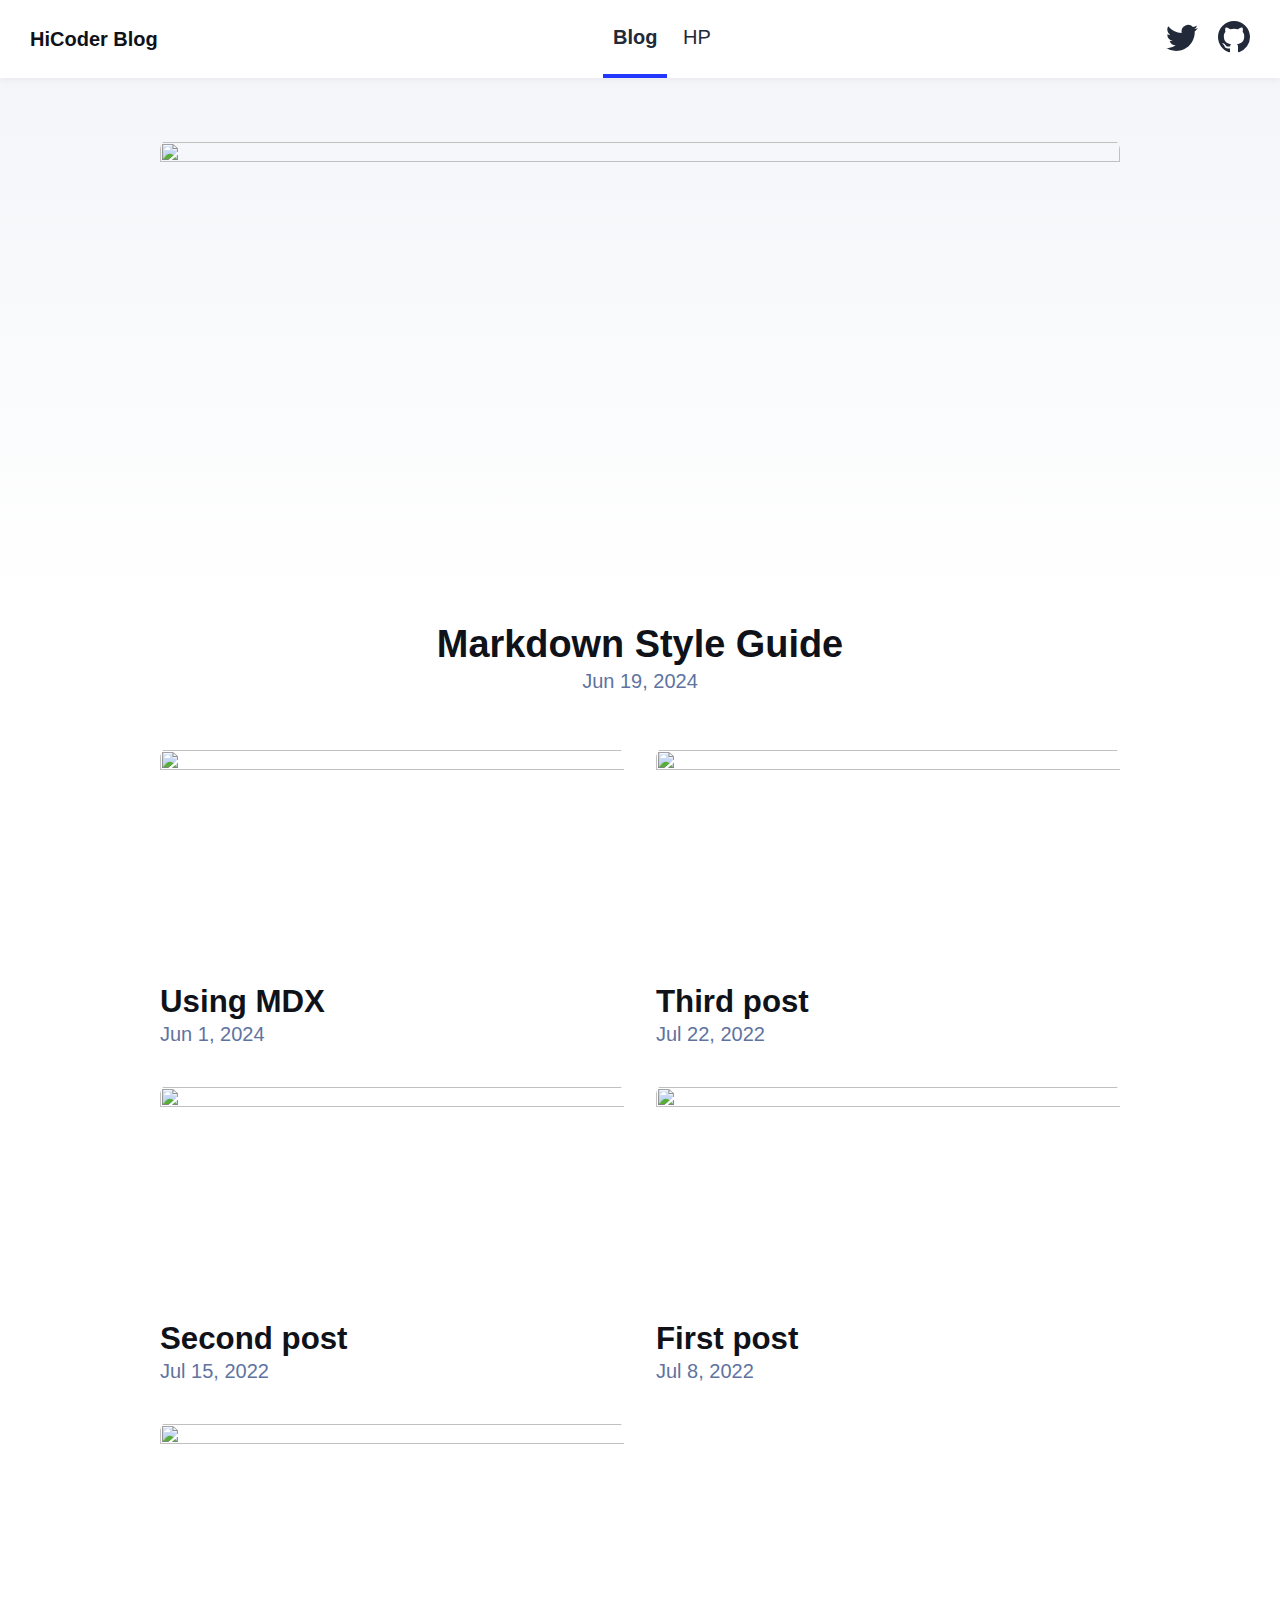
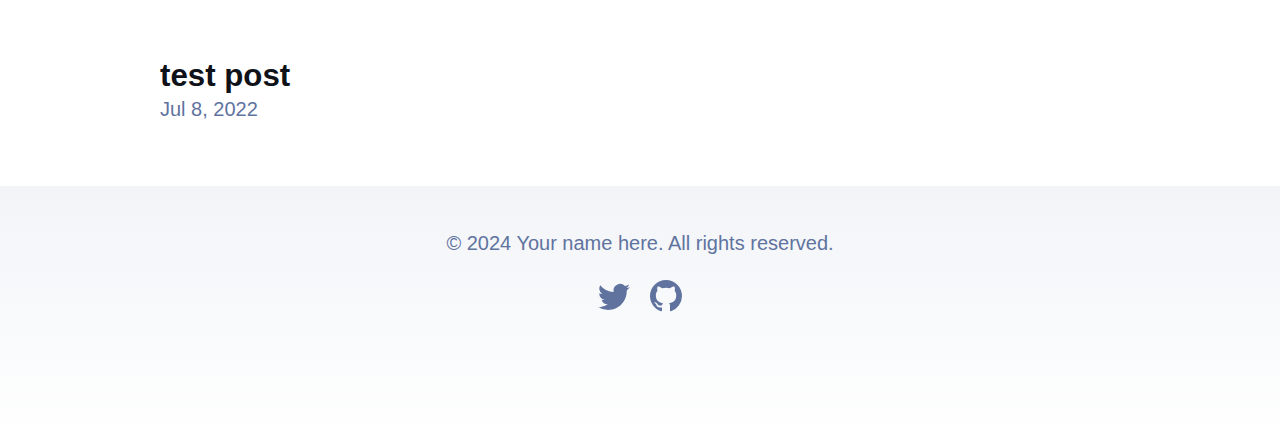
==== docs/index.html @ ce0aec0c "Deploy build" ====
<!DOCTYPE html><html lang="en" data-astro-cid-j7pv25f6> <head><!-- Global Metadata --><meta charset="utf-8"><meta name="viewport" content="width=device-width,initial-scale=1"><link rel="icon" type="image/svg+xml" href="/favicon.svg"><meta name="generator" content="Astro v4.15.8"><!-- Font preloads --><link rel="preload" href="/fonts/atkinson-regular.woff" as="font" type="font/woff" crossorigin><link rel="preload" href="/fonts/atkinson-bold.woff" as="font" type="font/woff" crossorigin><!-- Canonical URL --><link rel="canonical" href="https://blog.hicoder.one/"><!-- Primary Meta Tags --><title>HiCoder Blog</title><meta name="title" content="HiCoder Blog"><meta name="description" content="Welcome to my website!"><!-- Open Graph / Facebook --><meta property="og:type" content="website"><meta property="og:url" content="https://blog.hicoder.one/"><meta property="og:title" content="HiCoder Blog"><meta property="og:description" content="Welcome to my website!"><meta property="og:image" content="https://blog.hicoder.one/blog-placeholder-1.jpg"><!-- Twitter --><meta property="twitter:card" content="summary_large_image"><meta property="twitter:url" content="https://blog.hicoder.one/"><meta property="twitter:title" content="HiCoder Blog"><meta property="twitter:description" content="Welcome to my website!"><meta property="twitter:image" content="https://blog.hicoder.one/blog-placeholder-1.jpg"><style>:root{--accent: #2337ff;--accent-dark: #000d8a;--black: 15, 18, 25;--gray: 96, 115, 159;--gray-light: 229, 233, 240;--gray-dark: 34, 41, 57;--gray-gradient: rgba(var(--gray-light), 50%), #fff;--box-shadow: 0 2px 6px rgba(var(--gray), 25%), 0 8px 24px rgba(var(--gray), 33%), 0 16px 32px rgba(var(--gray), 33%)}@font-face{font-family:Atkinson;src:url(/fonts/atkinson-regular.woff) format("woff");font-weight:400;font-style:normal;font-display:swap}@font-face{font-family:Atkinson;src:url(/fonts/atkinson-bold.woff) format("woff");font-weight:700;font-style:normal;font-display:swap}body{font-family:Atkinson,sans-serif;margin:0;padding:0;text-align:left;background:linear-gradient(var(--gray-gradient)) no-repeat;background-size:100% 600px;word-wrap:break-word;overflow-wrap:break-word;color:rgb(var(--gray-dark));font-size:20px;line-height:1.7}main{width:720px;max-width:calc(100% - 2em);margin:auto;padding:3em 1em}h1,h2,h3,h4,h5,h6{margin:0 0 .5rem;color:rgb(var(--black));line-height:1.2}h1{font-size:3.052em}h2{font-size:2.441em}h3{font-size:1.953em}h4{font-size:1.563em}h5{font-size:1.25em}strong,b{font-weight:700}a,a:hover{color:var(--accent)}p{margin-bottom:1em}.prose p{margin-bottom:2em}textarea{width:100%;font-size:16px}input{font-size:16px}table{width:100%}img{max-width:100%;height:auto;border-radius:8px}code{padding:2px 5px;background-color:rgb(var(--gray-light));border-radius:2px}pre{padding:1.5em;border-radius:8px}pre>code{all:unset}blockquote{border-left:4px solid var(--accent);padding:0 0 0 20px;margin:0;font-size:1.333em}hr{border:none;border-top:1px solid rgb(var(--gray-light))}@media (max-width: 720px){body{font-size:18px}main{padding:1em}}.sr-only{border:0;padding:0;margin:0;position:absolute!important;height:1px;width:1px;overflow:hidden;clip:rect(1px 1px 1px 1px);clip:rect(1px,1px,1px,1px);clip-path:inset(50%);white-space:nowrap}header[data-astro-cid-3ef6ksr2]{margin:0;padding:0 1em;background:#fff;box-shadow:0 2px 8px rgba(var(--black),5%)}h2[data-astro-cid-3ef6ksr2]{margin:0;font-size:1em}h2[data-astro-cid-3ef6ksr2] a[data-astro-cid-3ef6ksr2],h2[data-astro-cid-3ef6ksr2] a[data-astro-cid-3ef6ksr2].active{text-decoration:none}nav[data-astro-cid-3ef6ksr2]{display:flex;align-items:center;justify-content:space-between}nav[data-astro-cid-3ef6ksr2] a[data-astro-cid-3ef6ksr2]{padding:1em .5em;color:var(--black);border-bottom:4px solid transparent;text-decoration:none}nav[data-astro-cid-3ef6ksr2] a[data-astro-cid-3ef6ksr2].active{text-decoration:none;border-bottom-color:var(--accent)}.social-links[data-astro-cid-3ef6ksr2],.social-links[data-astro-cid-3ef6ksr2] a[data-astro-cid-3ef6ksr2]{display:flex}@media (max-width: 720px){.social-links[data-astro-cid-3ef6ksr2]{display:none}}footer[data-astro-cid-sz7xmlte]{padding:2em 1em 6em;background:linear-gradient(var(--gray-gradient)) no-repeat;color:rgb(var(--gray));text-align:center}.social-links[data-astro-cid-sz7xmlte]{display:flex;justify-content:center;gap:1em;margin-top:1em}.social-links[data-astro-cid-sz7xmlte] a[data-astro-cid-sz7xmlte]{text-decoration:none;color:rgb(var(--gray))}.social-links[data-astro-cid-sz7xmlte] a[data-astro-cid-sz7xmlte]:hover{color:rgb(var(--gray-dark))}
a[data-astro-cid-eimmu3lg]{display:inline-block;text-decoration:none}a[data-astro-cid-eimmu3lg].active{font-weight:bolder;text-decoration:underline}
main[data-astro-cid-j7pv25f6]{width:960px}ul[data-astro-cid-j7pv25f6]{display:flex;flex-wrap:wrap;gap:2rem;list-style-type:none;margin:0;padding:0}ul[data-astro-cid-j7pv25f6] li[data-astro-cid-j7pv25f6]{width:calc(50% - 1rem)}ul[data-astro-cid-j7pv25f6] li[data-astro-cid-j7pv25f6] [data-astro-cid-j7pv25f6]{text-decoration:none;transition:.2s ease}ul[data-astro-cid-j7pv25f6] li[data-astro-cid-j7pv25f6]:first-child{width:100%;margin-bottom:1rem;text-align:center}ul[data-astro-cid-j7pv25f6] li[data-astro-cid-j7pv25f6]:first-child img[data-astro-cid-j7pv25f6]{width:100%}ul[data-astro-cid-j7pv25f6] li[data-astro-cid-j7pv25f6]:first-child .title[data-astro-cid-j7pv25f6]{font-size:2.369rem}ul[data-astro-cid-j7pv25f6] li[data-astro-cid-j7pv25f6] img[data-astro-cid-j7pv25f6]{margin-bottom:.5rem;border-radius:12px}ul[data-astro-cid-j7pv25f6] li[data-astro-cid-j7pv25f6] a[data-astro-cid-j7pv25f6]{display:block}.title[data-astro-cid-j7pv25f6]{margin:0;color:rgb(var(--black));line-height:1}.date[data-astro-cid-j7pv25f6]{margin:0;color:rgb(var(--gray))}ul[data-astro-cid-j7pv25f6] li[data-astro-cid-j7pv25f6] a[data-astro-cid-j7pv25f6]:hover h4[data-astro-cid-j7pv25f6],ul[data-astro-cid-j7pv25f6] li[data-astro-cid-j7pv25f6] a[data-astro-cid-j7pv25f6]:hover .date[data-astro-cid-j7pv25f6]{color:rgb(var(--accent))}ul[data-astro-cid-j7pv25f6] a[data-astro-cid-j7pv25f6]:hover img[data-astro-cid-j7pv25f6]{box-shadow:var(--box-shadow)}@media (max-width: 720px){ul[data-astro-cid-j7pv25f6]{gap:.5em}ul[data-astro-cid-j7pv25f6] li[data-astro-cid-j7pv25f6]{width:100%;text-align:center}ul[data-astro-cid-j7pv25f6] li[data-astro-cid-j7pv25f6]:first-child{margin-bottom:0}ul[data-astro-cid-j7pv25f6] li[data-astro-cid-j7pv25f6]:first-child .title[data-astro-cid-j7pv25f6]{font-size:1.563em}}
</style></head> <body data-astro-cid-j7pv25f6> <header data-astro-cid-3ef6ksr2> <nav data-astro-cid-3ef6ksr2> <h2 data-astro-cid-3ef6ksr2><a href="/" data-astro-cid-3ef6ksr2>HiCoder Blog</a></h2> <div class="internal-links" data-astro-cid-3ef6ksr2> <a href="/" class="active" data-astro-cid-3ef6ksr2 data-astro-cid-eimmu3lg> Blog </a>  <a href="https://hicoder.one" data-astro-cid-3ef6ksr2 data-astro-cid-eimmu3lg> HP </a>  </div> <div class="social-links" data-astro-cid-3ef6ksr2> <a href="https://twitter.com/huhicoder" target="_blank" data-astro-cid-3ef6ksr2> <span class="sr-only" data-astro-cid-3ef6ksr2>Follow Astro on Twitter</span> <svg viewBox="0 0 16 16" aria-hidden="true" width="32" height="32" data-astro-cid-3ef6ksr2><path fill="currentColor" d="M5.026 15c6.038 0 9.341-5.003 9.341-9.334 0-.14 0-.282-.006-.422A6.685 6.685 0 0 0 16 3.542a6.658 6.658 0 0 1-1.889.518 3.301 3.301 0 0 0 1.447-1.817 6.533 6.533 0 0 1-2.087.793A3.286 3.286 0 0 0 7.875 6.03a9.325 9.325 0 0 1-6.767-3.429 3.289 3.289 0 0 0 1.018 4.382A3.323 3.323 0 0 1 .64 6.575v.045a3.288 3.288 0 0 0 2.632 3.218 3.203 3.203 0 0 1-.865.115 3.23 3.23 0 0 1-.614-.057 3.283 3.283 0 0 0 3.067 2.277A6.588 6.588 0 0 1 .78 13.58a6.32 6.32 0 0 1-.78-.045A9.344 9.344 0 0 0 5.026 15z" data-astro-cid-3ef6ksr2></path></svg> </a> <a href="https://github.com/hu-hicoder" target="_blank" data-astro-cid-3ef6ksr2> <span class="sr-only" data-astro-cid-3ef6ksr2>Go to Astro's GitHub repo</span> <svg viewBox="0 0 16 16" aria-hidden="true" width="32" height="32" data-astro-cid-3ef6ksr2><path fill="currentColor" d="M8 0C3.58 0 0 3.58 0 8c0 3.54 2.29 6.53 5.47 7.59.4.07.55-.17.55-.38 0-.19-.01-.82-.01-1.49-2.01.37-2.53-.49-2.69-.94-.09-.23-.48-.94-.82-1.13-.28-.15-.68-.52-.01-.53.63-.01 1.08.58 1.23.82.72 1.21 1.87.87 2.33.66.07-.52.28-.87.51-1.07-1.78-.2-3.64-.89-3.64-3.95 0-.87.31-1.59.82-2.15-.08-.2-.36-1.02.08-2.12 0 0 .67-.21 2.2.82.64-.18 1.32-.27 2-.27.68 0 1.36.09 2 .27 1.53-1.04 2.2-.82 2.2-.82.44 1.1.16 1.92.08 2.12.51.56.82 1.27.82 2.15 0 3.07-1.87 3.75-3.65 3.95.29.25.54.73.54 1.48 0 1.07-.01 1.93-.01 2.2 0 .21.15.46.55.38A8.012 8.012 0 0 0 16 8c0-4.42-3.58-8-8-8z" data-astro-cid-3ef6ksr2></path></svg> </a> </div> </nav> </header>  <main data-astro-cid-j7pv25f6> <section data-astro-cid-j7pv25f6> <ul data-astro-cid-j7pv25f6> <li data-astro-cid-j7pv25f6> <a href="/markdown-style-guide/" data-astro-cid-j7pv25f6> <img width="720" height="360" src="/blog-placeholder-1.jpg" alt="" data-astro-cid-j7pv25f6> <h4 class="title" data-astro-cid-j7pv25f6>Markdown Style Guide</h4> <p class="date" data-astro-cid-j7pv25f6> <time datetime="2024-06-19T00:00:00.000Z"> Jun 19, 2024 </time> </p> </a> </li><li data-astro-cid-j7pv25f6> <a href="/using-mdx/" data-astro-cid-j7pv25f6> <img width="720" height="360" src="/blog-placeholder-5.jpg" alt="" data-astro-cid-j7pv25f6> <h4 class="title" data-astro-cid-j7pv25f6>Using MDX</h4> <p class="date" data-astro-cid-j7pv25f6> <time datetime="2024-06-01T00:00:00.000Z"> Jun 1, 2024 </time> </p> </a> </li><li data-astro-cid-j7pv25f6> <a href="/third-post/" data-astro-cid-j7pv25f6> <img width="720" height="360" src="/blog-placeholder-2.jpg" alt="" data-astro-cid-j7pv25f6> <h4 class="title" data-astro-cid-j7pv25f6>Third post</h4> <p class="date" data-astro-cid-j7pv25f6> <time datetime="2022-07-22T00:00:00.000Z"> Jul 22, 2022 </time> </p> </a> </li><li data-astro-cid-j7pv25f6> <a href="/second-post/" data-astro-cid-j7pv25f6> <img width="720" height="360" src="/blog-placeholder-4.jpg" alt="" data-astro-cid-j7pv25f6> <h4 class="title" data-astro-cid-j7pv25f6>Second post</h4> <p class="date" data-astro-cid-j7pv25f6> <time datetime="2022-07-15T00:00:00.000Z"> Jul 15, 2022 </time> </p> </a> </li><li data-astro-cid-j7pv25f6> <a href="/first-post/" data-astro-cid-j7pv25f6> <img width="720" height="360" src="/blog-placeholder-3.jpg" alt="" data-astro-cid-j7pv25f6> <h4 class="title" data-astro-cid-j7pv25f6>First post</h4> <p class="date" data-astro-cid-j7pv25f6> <time datetime="2022-07-08T00:00:00.000Z"> Jul 8, 2022 </time> </p> </a> </li><li data-astro-cid-j7pv25f6> <a href="/test/" data-astro-cid-j7pv25f6> <img width="720" height="360" src="/blog-placeholder-3.jpg" alt="" data-astro-cid-j7pv25f6> <h4 class="title" data-astro-cid-j7pv25f6>test post</h4> <p class="date" data-astro-cid-j7pv25f6> <time datetime="2022-07-08T00:00:00.000Z"> Jul 8, 2022 </time> </p> </a> </li> </ul> </section> </main> <footer data-astro-cid-sz7xmlte>
&copy; 2024 Your name here. All rights reserved.
<div class="social-links" data-astro-cid-sz7xmlte> <a href="https://twitter.com/huhicoder" target="_blank" data-astro-cid-sz7xmlte> <span class="sr-only" data-astro-cid-sz7xmlte>Follow Astro on Twitter</span> <svg viewBox="0 0 16 16" aria-hidden="true" width="32" height="32" astro-icon="social/twitter" data-astro-cid-sz7xmlte><path fill="currentColor" d="M5.026 15c6.038 0 9.341-5.003 9.341-9.334 0-.14 0-.282-.006-.422A6.685 6.685 0 0 0 16 3.542a6.658 6.658 0 0 1-1.889.518 3.301 3.301 0 0 0 1.447-1.817 6.533 6.533 0 0 1-2.087.793A3.286 3.286 0 0 0 7.875 6.03a9.325 9.325 0 0 1-6.767-3.429 3.289 3.289 0 0 0 1.018 4.382A3.323 3.323 0 0 1 .64 6.575v.045a3.288 3.288 0 0 0 2.632 3.218 3.203 3.203 0 0 1-.865.115 3.23 3.23 0 0 1-.614-.057 3.283 3.283 0 0 0 3.067 2.277A6.588 6.588 0 0 1 .78 13.58a6.32 6.32 0 0 1-.78-.045A9.344 9.344 0 0 0 5.026 15z" data-astro-cid-sz7xmlte></path></svg> </a> <a href="https://github.com/hu-hicoder" target="_blank" data-astro-cid-sz7xmlte> <span class="sr-only" data-astro-cid-sz7xmlte>Go to Astro's GitHub repo</span> <svg viewBox="0 0 16 16" aria-hidden="true" width="32" height="32" astro-icon="social/github" data-astro-cid-sz7xmlte><path fill="currentColor" d="M8 0C3.58 0 0 3.58 0 8c0 3.54 2.29 6.53 5.47 7.59.4.07.55-.17.55-.38 0-.19-.01-.82-.01-1.49-2.01.37-2.53-.49-2.69-.94-.09-.23-.48-.94-.82-1.13-.28-.15-.68-.52-.01-.53.63-.01 1.08.58 1.23.82.72 1.21 1.87.87 2.33.66.07-.52.28-.87.51-1.07-1.78-.2-3.64-.89-3.64-3.95 0-.87.31-1.59.82-2.15-.08-.2-.36-1.02.08-2.12 0 0 .67-.21 2.2.82.64-.18 1.32-.27 2-.27.68 0 1.36.09 2 .27 1.53-1.04 2.2-.82 2.2-.82.44 1.1.16 1.92.08 2.12.51.56.82 1.27.82 2.15 0 3.07-1.87 3.75-3.65 3.95.29.25.54.73.54 1.48 0 1.07-.01 1.93-.01 2.2 0 .21.15.46.55.38A8.012 8.012 0 0 0 16 8c0-4.42-3.58-8-8-8z" data-astro-cid-sz7xmlte></path></svg> </a> </div> </footer>  </body></html>
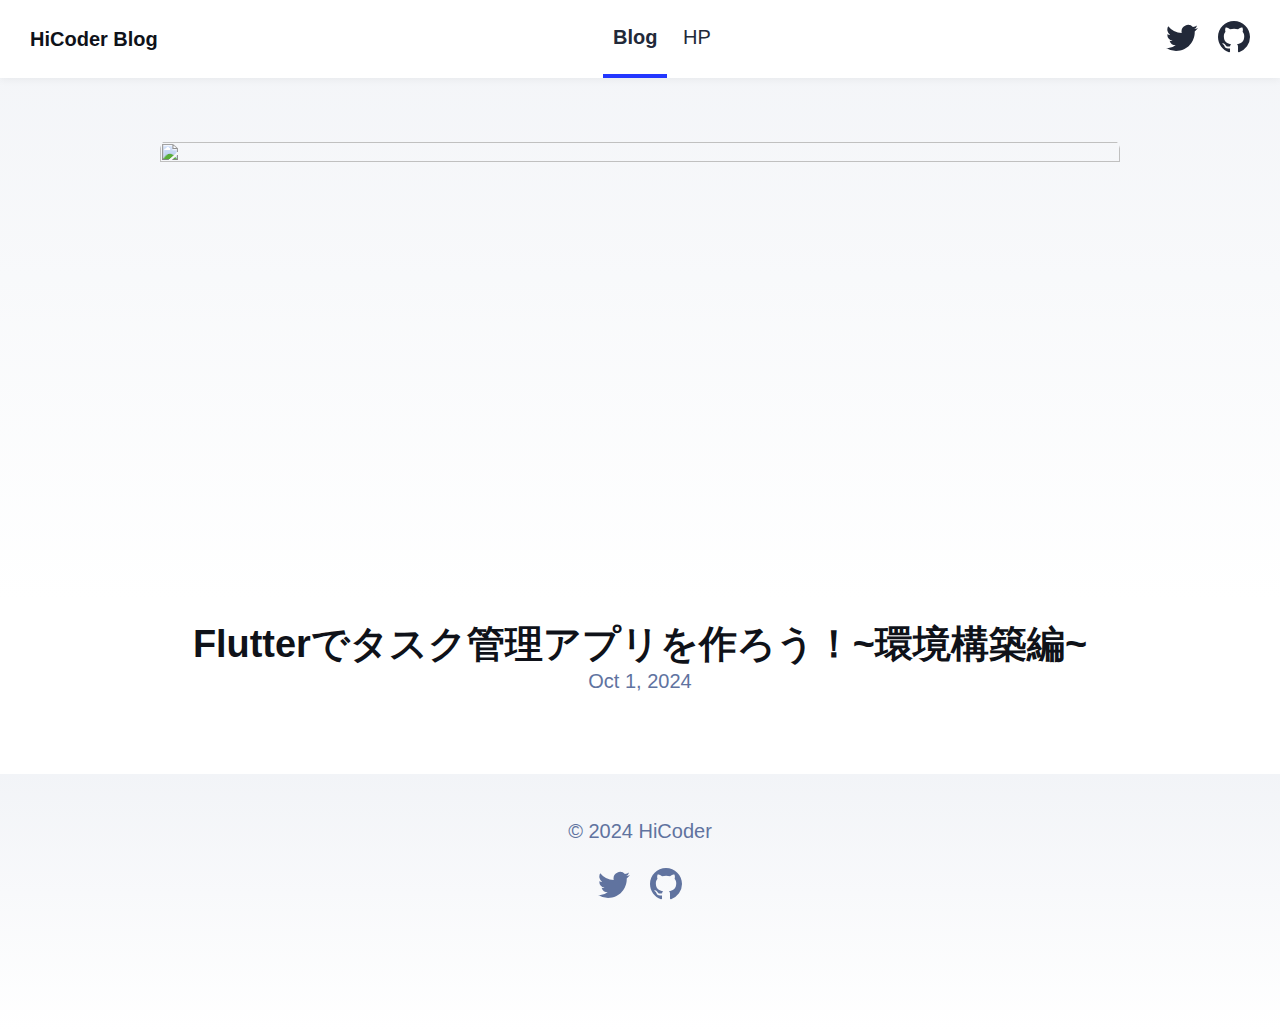
==== commit 4403ff19: "Deploy build" ====
--- a/docs/index.html
+++ b/docs/index.html
@@ -1,6 +1,5 @@
-<!DOCTYPE html><html lang="en" data-astro-cid-j7pv25f6> <head><!-- Global Metadata --><meta charset="utf-8"><meta name="viewport" content="width=device-width,initial-scale=1"><link rel="icon" type="image/svg+xml" href="/favicon.svg"><meta name="generator" content="Astro v4.15.8"><!-- Font preloads --><link rel="preload" href="/fonts/atkinson-regular.woff" as="font" type="font/woff" crossorigin><link rel="preload" href="/fonts/atkinson-bold.woff" as="font" type="font/woff" crossorigin><!-- Canonical URL --><link rel="canonical" href="https://blog.hicoder.one/"><!-- Primary Meta Tags --><title>HiCoder Blog</title><meta name="title" content="HiCoder Blog"><meta name="description" content="Welcome to my website!"><!-- Open Graph / Facebook --><meta property="og:type" content="website"><meta property="og:url" content="https://blog.hicoder.one/"><meta property="og:title" content="HiCoder Blog"><meta property="og:description" content="Welcome to my website!"><meta property="og:image" content="https://blog.hicoder.one/blog-placeholder-1.jpg"><!-- Twitter --><meta property="twitter:card" content="summary_large_image"><meta property="twitter:url" content="https://blog.hicoder.one/"><meta property="twitter:title" content="HiCoder Blog"><meta property="twitter:description" content="Welcome to my website!"><meta property="twitter:image" content="https://blog.hicoder.one/blog-placeholder-1.jpg"><style>:root{--accent: #2337ff;--accent-dark: #000d8a;--black: 15, 18, 25;--gray: 96, 115, 159;--gray-light: 229, 233, 240;--gray-dark: 34, 41, 57;--gray-gradient: rgba(var(--gray-light), 50%), #fff;--box-shadow: 0 2px 6px rgba(var(--gray), 25%), 0 8px 24px rgba(var(--gray), 33%), 0 16px 32px rgba(var(--gray), 33%)}@font-face{font-family:Atkinson;src:url(/fonts/atkinson-regular.woff) format("woff");font-weight:400;font-style:normal;font-display:swap}@font-face{font-family:Atkinson;src:url(/fonts/atkinson-bold.woff) format("woff");font-weight:700;font-style:normal;font-display:swap}body{font-family:Atkinson,sans-serif;margin:0;padding:0;text-align:left;background:linear-gradient(var(--gray-gradient)) no-repeat;background-size:100% 600px;word-wrap:break-word;overflow-wrap:break-word;color:rgb(var(--gray-dark));font-size:20px;line-height:1.7}main{width:720px;max-width:calc(100% - 2em);margin:auto;padding:3em 1em}h1,h2,h3,h4,h5,h6{margin:0 0 .5rem;color:rgb(var(--black));line-height:1.2}h1{font-size:3.052em}h2{font-size:2.441em}h3{font-size:1.953em}h4{font-size:1.563em}h5{font-size:1.25em}strong,b{font-weight:700}a,a:hover{color:var(--accent)}p{margin-bottom:1em}.prose p{margin-bottom:2em}textarea{width:100%;font-size:16px}input{font-size:16px}table{width:100%}img{max-width:100%;height:auto;border-radius:8px}code{padding:2px 5px;background-color:rgb(var(--gray-light));border-radius:2px}pre{padding:1.5em;border-radius:8px}pre>code{all:unset}blockquote{border-left:4px solid var(--accent);padding:0 0 0 20px;margin:0;font-size:1.333em}hr{border:none;border-top:1px solid rgb(var(--gray-light))}@media (max-width: 720px){body{font-size:18px}main{padding:1em}}.sr-only{border:0;padding:0;margin:0;position:absolute!important;height:1px;width:1px;overflow:hidden;clip:rect(1px 1px 1px 1px);clip:rect(1px,1px,1px,1px);clip-path:inset(50%);white-space:nowrap}header[data-astro-cid-3ef6ksr2]{margin:0;padding:0 1em;background:#fff;box-shadow:0 2px 8px rgba(var(--black),5%)}h2[data-astro-cid-3ef6ksr2]{margin:0;font-size:1em}h2[data-astro-cid-3ef6ksr2] a[data-astro-cid-3ef6ksr2],h2[data-astro-cid-3ef6ksr2] a[data-astro-cid-3ef6ksr2].active{text-decoration:none}nav[data-astro-cid-3ef6ksr2]{display:flex;align-items:center;justify-content:space-between}nav[data-astro-cid-3ef6ksr2] a[data-astro-cid-3ef6ksr2]{padding:1em .5em;color:var(--black);border-bottom:4px solid transparent;text-decoration:none}nav[data-astro-cid-3ef6ksr2] a[data-astro-cid-3ef6ksr2].active{text-decoration:none;border-bottom-color:var(--accent)}.social-links[data-astro-cid-3ef6ksr2],.social-links[data-astro-cid-3ef6ksr2] a[data-astro-cid-3ef6ksr2]{display:flex}@media (max-width: 720px){.social-links[data-astro-cid-3ef6ksr2]{display:none}}footer[data-astro-cid-sz7xmlte]{padding:2em 1em 6em;background:linear-gradient(var(--gray-gradient)) no-repeat;color:rgb(var(--gray));text-align:center}.social-links[data-astro-cid-sz7xmlte]{display:flex;justify-content:center;gap:1em;margin-top:1em}.social-links[data-astro-cid-sz7xmlte] a[data-astro-cid-sz7xmlte]{text-decoration:none;color:rgb(var(--gray))}.social-links[data-astro-cid-sz7xmlte] a[data-astro-cid-sz7xmlte]:hover{color:rgb(var(--gray-dark))}
-a[data-astro-cid-eimmu3lg]{display:inline-block;text-decoration:none}a[data-astro-cid-eimmu3lg].active{font-weight:bolder;text-decoration:underline}
+<!DOCTYPE html><html lang="en" data-astro-cid-j7pv25f6> <head><!-- Global Metadata --><meta charset="utf-8"><meta name="viewport" content="width=device-width,initial-scale=1"><link rel="icon" type="image/svg+xml" href="/favicon.svg"><meta name="generator" content="Astro v4.15.8"><!-- Font preloads --><link rel="preload" href="/fonts/atkinson-regular.woff" as="font" type="font/woff" crossorigin><link rel="preload" href="/fonts/atkinson-bold.woff" as="font" type="font/woff" crossorigin><!-- Canonical URL --><link rel="canonical" href="https://blog.hicoder.one/"><!-- Primary Meta Tags --><title>HiCoder Blog</title><meta name="title" content="HiCoder Blog"><meta name="description" content="Welcome to my website!"><!-- Open Graph / Facebook --><meta property="og:type" content="website"><meta property="og:url" content="https://blog.hicoder.one/"><meta property="og:title" content="HiCoder Blog"><meta property="og:description" content="Welcome to my website!"><meta property="og:image" content="https://blog.hicoder.one/blog-placeholder-1.jpg"><!-- Twitter --><meta property="twitter:card" content="summary_large_image"><meta property="twitter:url" content="https://blog.hicoder.one/"><meta property="twitter:title" content="HiCoder Blog"><meta property="twitter:description" content="Welcome to my website!"><meta property="twitter:image" content="https://blog.hicoder.one/blog-placeholder-1.jpg"><style>:root{--accent: #2337ff;--accent-dark: #000d8a;--black: 15, 18, 25;--gray: 96, 115, 159;--gray-light: 229, 233, 240;--gray-dark: 34, 41, 57;--gray-gradient: rgba(var(--gray-light), 50%), #fff;--box-shadow: 0 2px 6px rgba(var(--gray), 25%), 0 8px 24px rgba(var(--gray), 33%), 0 16px 32px rgba(var(--gray), 33%)}@font-face{font-family:Atkinson;src:url(/fonts/atkinson-regular.woff) format("woff");font-weight:400;font-style:normal;font-display:swap}@font-face{font-family:Atkinson;src:url(/fonts/atkinson-bold.woff) format("woff");font-weight:700;font-style:normal;font-display:swap}body{font-family:Atkinson,sans-serif;margin:0;padding:0;text-align:left;background:linear-gradient(var(--gray-gradient)) no-repeat;background-size:100% 600px;word-wrap:break-word;overflow-wrap:break-word;color:rgb(var(--gray-dark));font-size:20px;line-height:1.7}main{width:720px;max-width:calc(100% - 2em);margin:auto;padding:3em 1em}h1,h2,h3,h4,h5,h6{margin:0 0 .5rem;color:rgb(var(--black));line-height:1.2}h1{font-size:3.052em}h2{font-size:2.441em}h3{font-size:1.953em}h4{font-size:1.563em}h5{font-size:1.25em}strong,b{font-weight:700}a,a:hover{color:var(--accent)}p{margin-bottom:1em}.prose p{margin-bottom:2em}textarea{width:100%;font-size:16px}input{font-size:16px}table{width:100%}img{max-width:100%;height:auto;border-radius:8px}code{padding:2px 5px;background-color:rgb(var(--gray-light));border-radius:2px}pre{padding:1.5em;border-radius:8px}pre>code{all:unset}blockquote{border-left:4px solid var(--accent);padding:0 0 0 20px;margin:0;font-size:1.333em}hr{border:none;border-top:1px solid rgb(var(--gray-light))}@media (max-width: 720px){body{font-size:18px}main{padding:1em}}.sr-only{border:0;padding:0;margin:0;position:absolute!important;height:1px;width:1px;overflow:hidden;clip:rect(1px 1px 1px 1px);clip:rect(1px,1px,1px,1px);clip-path:inset(50%);white-space:nowrap}a[data-astro-cid-eimmu3lg]{display:inline-block;text-decoration:none}a[data-astro-cid-eimmu3lg].active{font-weight:bolder;text-decoration:underline}header[data-astro-cid-3ef6ksr2]{margin:0;padding:0 1em;background:#fff;box-shadow:0 2px 8px rgba(var(--black),5%)}h2[data-astro-cid-3ef6ksr2]{margin:0;font-size:1em}h2[data-astro-cid-3ef6ksr2] a[data-astro-cid-3ef6ksr2],h2[data-astro-cid-3ef6ksr2] a[data-astro-cid-3ef6ksr2].active{text-decoration:none}nav[data-astro-cid-3ef6ksr2]{display:flex;align-items:center;justify-content:space-between}nav[data-astro-cid-3ef6ksr2] a[data-astro-cid-3ef6ksr2]{padding:1em .5em;color:var(--black);border-bottom:4px solid transparent;text-decoration:none}nav[data-astro-cid-3ef6ksr2] a[data-astro-cid-3ef6ksr2].active{text-decoration:none;border-bottom-color:var(--accent)}.social-links[data-astro-cid-3ef6ksr2],.social-links[data-astro-cid-3ef6ksr2] a[data-astro-cid-3ef6ksr2]{display:flex}@media (max-width: 720px){.social-links[data-astro-cid-3ef6ksr2]{display:none}}footer[data-astro-cid-sz7xmlte]{padding:2em 1em 6em;background:linear-gradient(var(--gray-gradient)) no-repeat;color:rgb(var(--gray));text-align:center}.social-links[data-astro-cid-sz7xmlte]{display:flex;justify-content:center;gap:1em;margin-top:1em}.social-links[data-astro-cid-sz7xmlte] a[data-astro-cid-sz7xmlte]{text-decoration:none;color:rgb(var(--gray))}.social-links[data-astro-cid-sz7xmlte] a[data-astro-cid-sz7xmlte]:hover{color:rgb(var(--gray-dark))}
 main[data-astro-cid-j7pv25f6]{width:960px}ul[data-astro-cid-j7pv25f6]{display:flex;flex-wrap:wrap;gap:2rem;list-style-type:none;margin:0;padding:0}ul[data-astro-cid-j7pv25f6] li[data-astro-cid-j7pv25f6]{width:calc(50% - 1rem)}ul[data-astro-cid-j7pv25f6] li[data-astro-cid-j7pv25f6] [data-astro-cid-j7pv25f6]{text-decoration:none;transition:.2s ease}ul[data-astro-cid-j7pv25f6] li[data-astro-cid-j7pv25f6]:first-child{width:100%;margin-bottom:1rem;text-align:center}ul[data-astro-cid-j7pv25f6] li[data-astro-cid-j7pv25f6]:first-child img[data-astro-cid-j7pv25f6]{width:100%}ul[data-astro-cid-j7pv25f6] li[data-astro-cid-j7pv25f6]:first-child .title[data-astro-cid-j7pv25f6]{font-size:2.369rem}ul[data-astro-cid-j7pv25f6] li[data-astro-cid-j7pv25f6] img[data-astro-cid-j7pv25f6]{margin-bottom:.5rem;border-radius:12px}ul[data-astro-cid-j7pv25f6] li[data-astro-cid-j7pv25f6] a[data-astro-cid-j7pv25f6]{display:block}.title[data-astro-cid-j7pv25f6]{margin:0;color:rgb(var(--black));line-height:1}.date[data-astro-cid-j7pv25f6]{margin:0;color:rgb(var(--gray))}ul[data-astro-cid-j7pv25f6] li[data-astro-cid-j7pv25f6] a[data-astro-cid-j7pv25f6]:hover h4[data-astro-cid-j7pv25f6],ul[data-astro-cid-j7pv25f6] li[data-astro-cid-j7pv25f6] a[data-astro-cid-j7pv25f6]:hover .date[data-astro-cid-j7pv25f6]{color:rgb(var(--accent))}ul[data-astro-cid-j7pv25f6] a[data-astro-cid-j7pv25f6]:hover img[data-astro-cid-j7pv25f6]{box-shadow:var(--box-shadow)}@media (max-width: 720px){ul[data-astro-cid-j7pv25f6]{gap:.5em}ul[data-astro-cid-j7pv25f6] li[data-astro-cid-j7pv25f6]{width:100%;text-align:center}ul[data-astro-cid-j7pv25f6] li[data-astro-cid-j7pv25f6]:first-child{margin-bottom:0}ul[data-astro-cid-j7pv25f6] li[data-astro-cid-j7pv25f6]:first-child .title[data-astro-cid-j7pv25f6]{font-size:1.563em}}
-</style></head> <body data-astro-cid-j7pv25f6> <header data-astro-cid-3ef6ksr2> <nav data-astro-cid-3ef6ksr2> <h2 data-astro-cid-3ef6ksr2><a href="/" data-astro-cid-3ef6ksr2>HiCoder Blog</a></h2> <div class="internal-links" data-astro-cid-3ef6ksr2> <a href="/" class="active" data-astro-cid-3ef6ksr2 data-astro-cid-eimmu3lg> Blog </a>  <a href="https://hicoder.one" data-astro-cid-3ef6ksr2 data-astro-cid-eimmu3lg> HP </a>  </div> <div class="social-links" data-astro-cid-3ef6ksr2> <a href="https://twitter.com/huhicoder" target="_blank" data-astro-cid-3ef6ksr2> <span class="sr-only" data-astro-cid-3ef6ksr2>Follow Astro on Twitter</span> <svg viewBox="0 0 16 16" aria-hidden="true" width="32" height="32" data-astro-cid-3ef6ksr2><path fill="currentColor" d="M5.026 15c6.038 0 9.341-5.003 9.341-9.334 0-.14 0-.282-.006-.422A6.685 6.685 0 0 0 16 3.542a6.658 6.658 0 0 1-1.889.518 3.301 3.301 0 0 0 1.447-1.817 6.533 6.533 0 0 1-2.087.793A3.286 3.286 0 0 0 7.875 6.03a9.325 9.325 0 0 1-6.767-3.429 3.289 3.289 0 0 0 1.018 4.382A3.323 3.323 0 0 1 .64 6.575v.045a3.288 3.288 0 0 0 2.632 3.218 3.203 3.203 0 0 1-.865.115 3.23 3.23 0 0 1-.614-.057 3.283 3.283 0 0 0 3.067 2.277A6.588 6.588 0 0 1 .78 13.58a6.32 6.32 0 0 1-.78-.045A9.344 9.344 0 0 0 5.026 15z" data-astro-cid-3ef6ksr2></path></svg> </a> <a href="https://github.com/hu-hicoder" target="_blank" data-astro-cid-3ef6ksr2> <span class="sr-only" data-astro-cid-3ef6ksr2>Go to Astro's GitHub repo</span> <svg viewBox="0 0 16 16" aria-hidden="true" width="32" height="32" data-astro-cid-3ef6ksr2><path fill="currentColor" d="M8 0C3.58 0 0 3.58 0 8c0 3.54 2.29 6.53 5.47 7.59.4.07.55-.17.55-.38 0-.19-.01-.82-.01-1.49-2.01.37-2.53-.49-2.69-.94-.09-.23-.48-.94-.82-1.13-.28-.15-.68-.52-.01-.53.63-.01 1.08.58 1.23.82.72 1.21 1.87.87 2.33.66.07-.52.28-.87.51-1.07-1.78-.2-3.64-.89-3.64-3.95 0-.87.31-1.59.82-2.15-.08-.2-.36-1.02.08-2.12 0 0 .67-.21 2.2.82.64-.18 1.32-.27 2-.27.68 0 1.36.09 2 .27 1.53-1.04 2.2-.82 2.2-.82.44 1.1.16 1.92.08 2.12.51.56.82 1.27.82 2.15 0 3.07-1.87 3.75-3.65 3.95.29.25.54.73.54 1.48 0 1.07-.01 1.93-.01 2.2 0 .21.15.46.55.38A8.012 8.012 0 0 0 16 8c0-4.42-3.58-8-8-8z" data-astro-cid-3ef6ksr2></path></svg> </a> </div> </nav> </header>  <main data-astro-cid-j7pv25f6> <section data-astro-cid-j7pv25f6> <ul data-astro-cid-j7pv25f6> <li data-astro-cid-j7pv25f6> <a href="/markdown-style-guide/" data-astro-cid-j7pv25f6> <img width="720" height="360" src="/blog-placeholder-1.jpg" alt="" data-astro-cid-j7pv25f6> <h4 class="title" data-astro-cid-j7pv25f6>Markdown Style Guide</h4> <p class="date" data-astro-cid-j7pv25f6> <time datetime="2024-06-19T00:00:00.000Z"> Jun 19, 2024 </time> </p> </a> </li><li data-astro-cid-j7pv25f6> <a href="/using-mdx/" data-astro-cid-j7pv25f6> <img width="720" height="360" src="/blog-placeholder-5.jpg" alt="" data-astro-cid-j7pv25f6> <h4 class="title" data-astro-cid-j7pv25f6>Using MDX</h4> <p class="date" data-astro-cid-j7pv25f6> <time datetime="2024-06-01T00:00:00.000Z"> Jun 1, 2024 </time> </p> </a> </li><li data-astro-cid-j7pv25f6> <a href="/third-post/" data-astro-cid-j7pv25f6> <img width="720" height="360" src="/blog-placeholder-2.jpg" alt="" data-astro-cid-j7pv25f6> <h4 class="title" data-astro-cid-j7pv25f6>Third post</h4> <p class="date" data-astro-cid-j7pv25f6> <time datetime="2022-07-22T00:00:00.000Z"> Jul 22, 2022 </time> </p> </a> </li><li data-astro-cid-j7pv25f6> <a href="/second-post/" data-astro-cid-j7pv25f6> <img width="720" height="360" src="/blog-placeholder-4.jpg" alt="" data-astro-cid-j7pv25f6> <h4 class="title" data-astro-cid-j7pv25f6>Second post</h4> <p class="date" data-astro-cid-j7pv25f6> <time datetime="2022-07-15T00:00:00.000Z"> Jul 15, 2022 </time> </p> </a> </li><li data-astro-cid-j7pv25f6> <a href="/first-post/" data-astro-cid-j7pv25f6> <img width="720" height="360" src="/blog-placeholder-3.jpg" alt="" data-astro-cid-j7pv25f6> <h4 class="title" data-astro-cid-j7pv25f6>First post</h4> <p class="date" data-astro-cid-j7pv25f6> <time datetime="2022-07-08T00:00:00.000Z"> Jul 8, 2022 </time> </p> </a> </li><li data-astro-cid-j7pv25f6> <a href="/test/" data-astro-cid-j7pv25f6> <img width="720" height="360" src="/blog-placeholder-3.jpg" alt="" data-astro-cid-j7pv25f6> <h4 class="title" data-astro-cid-j7pv25f6>test post</h4> <p class="date" data-astro-cid-j7pv25f6> <time datetime="2022-07-08T00:00:00.000Z"> Jul 8, 2022 </time> </p> </a> </li> </ul> </section> </main> <footer data-astro-cid-sz7xmlte>
-&copy; 2024 Your name here. All rights reserved.
+</style></head> <body data-astro-cid-j7pv25f6> <header data-astro-cid-3ef6ksr2> <nav data-astro-cid-3ef6ksr2> <h2 data-astro-cid-3ef6ksr2><a href="/" data-astro-cid-3ef6ksr2>HiCoder Blog</a></h2> <div class="internal-links" data-astro-cid-3ef6ksr2> <a href="/" class="active" data-astro-cid-3ef6ksr2 data-astro-cid-eimmu3lg> Blog </a>  <a href="https://hicoder.one" data-astro-cid-3ef6ksr2 data-astro-cid-eimmu3lg> HP </a>  </div> <div class="social-links" data-astro-cid-3ef6ksr2> <a href="https://twitter.com/huhicoder" target="_blank" data-astro-cid-3ef6ksr2> <span class="sr-only" data-astro-cid-3ef6ksr2>Follow Astro on Twitter</span> <svg viewBox="0 0 16 16" aria-hidden="true" width="32" height="32" data-astro-cid-3ef6ksr2><path fill="currentColor" d="M5.026 15c6.038 0 9.341-5.003 9.341-9.334 0-.14 0-.282-.006-.422A6.685 6.685 0 0 0 16 3.542a6.658 6.658 0 0 1-1.889.518 3.301 3.301 0 0 0 1.447-1.817 6.533 6.533 0 0 1-2.087.793A3.286 3.286 0 0 0 7.875 6.03a9.325 9.325 0 0 1-6.767-3.429 3.289 3.289 0 0 0 1.018 4.382A3.323 3.323 0 0 1 .64 6.575v.045a3.288 3.288 0 0 0 2.632 3.218 3.203 3.203 0 0 1-.865.115 3.23 3.23 0 0 1-.614-.057 3.283 3.283 0 0 0 3.067 2.277A6.588 6.588 0 0 1 .78 13.58a6.32 6.32 0 0 1-.78-.045A9.344 9.344 0 0 0 5.026 15z" data-astro-cid-3ef6ksr2></path></svg> </a> <a href="https://github.com/hu-hicoder" target="_blank" data-astro-cid-3ef6ksr2> <span class="sr-only" data-astro-cid-3ef6ksr2>Go to Astro's GitHub repo</span> <svg viewBox="0 0 16 16" aria-hidden="true" width="32" height="32" data-astro-cid-3ef6ksr2><path fill="currentColor" d="M8 0C3.58 0 0 3.58 0 8c0 3.54 2.29 6.53 5.47 7.59.4.07.55-.17.55-.38 0-.19-.01-.82-.01-1.49-2.01.37-2.53-.49-2.69-.94-.09-.23-.48-.94-.82-1.13-.28-.15-.68-.52-.01-.53.63-.01 1.08.58 1.23.82.72 1.21 1.87.87 2.33.66.07-.52.28-.87.51-1.07-1.78-.2-3.64-.89-3.64-3.95 0-.87.31-1.59.82-2.15-.08-.2-.36-1.02.08-2.12 0 0 .67-.21 2.2.82.64-.18 1.32-.27 2-.27.68 0 1.36.09 2 .27 1.53-1.04 2.2-.82 2.2-.82.44 1.1.16 1.92.08 2.12.51.56.82 1.27.82 2.15 0 3.07-1.87 3.75-3.65 3.95.29.25.54.73.54 1.48 0 1.07-.01 1.93-.01 2.2 0 .21.15.46.55.38A8.012 8.012 0 0 0 16 8c0-4.42-3.58-8-8-8z" data-astro-cid-3ef6ksr2></path></svg> </a> </div> </nav> </header>  <main data-astro-cid-j7pv25f6> <section data-astro-cid-j7pv25f6> <ul data-astro-cid-j7pv25f6> <li data-astro-cid-j7pv25f6> <a href="/flutter-workshop/" data-astro-cid-j7pv25f6> <img width="720" height="360" src="/flutter-workshop/flutter-workshop-thumbnail.png" alt="" data-astro-cid-j7pv25f6> <h4 class="title" data-astro-cid-j7pv25f6>Flutterでタスク管理アプリを作ろう！~環境構築編~</h4> <p class="date" data-astro-cid-j7pv25f6> <time datetime="2024-10-01T00:00:00.000Z"> Oct 1, 2024 </time> </p> </a> </li> </ul> </section> </main> <footer data-astro-cid-sz7xmlte>
+&copy; 2024 HiCoder
 <div class="social-links" data-astro-cid-sz7xmlte> <a href="https://twitter.com/huhicoder" target="_blank" data-astro-cid-sz7xmlte> <span class="sr-only" data-astro-cid-sz7xmlte>Follow Astro on Twitter</span> <svg viewBox="0 0 16 16" aria-hidden="true" width="32" height="32" astro-icon="social/twitter" data-astro-cid-sz7xmlte><path fill="currentColor" d="M5.026 15c6.038 0 9.341-5.003 9.341-9.334 0-.14 0-.282-.006-.422A6.685 6.685 0 0 0 16 3.542a6.658 6.658 0 0 1-1.889.518 3.301 3.301 0 0 0 1.447-1.817 6.533 6.533 0 0 1-2.087.793A3.286 3.286 0 0 0 7.875 6.03a9.325 9.325 0 0 1-6.767-3.429 3.289 3.289 0 0 0 1.018 4.382A3.323 3.323 0 0 1 .64 6.575v.045a3.288 3.288 0 0 0 2.632 3.218 3.203 3.203 0 0 1-.865.115 3.23 3.23 0 0 1-.614-.057 3.283 3.283 0 0 0 3.067 2.277A6.588 6.588 0 0 1 .78 13.58a6.32 6.32 0 0 1-.78-.045A9.344 9.344 0 0 0 5.026 15z" data-astro-cid-sz7xmlte></path></svg> </a> <a href="https://github.com/hu-hicoder" target="_blank" data-astro-cid-sz7xmlte> <span class="sr-only" data-astro-cid-sz7xmlte>Go to Astro's GitHub repo</span> <svg viewBox="0 0 16 16" aria-hidden="true" width="32" height="32" astro-icon="social/github" data-astro-cid-sz7xmlte><path fill="currentColor" d="M8 0C3.58 0 0 3.58 0 8c0 3.54 2.29 6.53 5.47 7.59.4.07.55-.17.55-.38 0-.19-.01-.82-.01-1.49-2.01.37-2.53-.49-2.69-.94-.09-.23-.48-.94-.82-1.13-.28-.15-.68-.52-.01-.53.63-.01 1.08.58 1.23.82.72 1.21 1.87.87 2.33.66.07-.52.28-.87.51-1.07-1.78-.2-3.64-.89-3.64-3.95 0-.87.31-1.59.82-2.15-.08-.2-.36-1.02.08-2.12 0 0 .67-.21 2.2.82.64-.18 1.32-.27 2-.27.68 0 1.36.09 2 .27 1.53-1.04 2.2-.82 2.2-.82.44 1.1.16 1.92.08 2.12.51.56.82 1.27.82 2.15 0 3.07-1.87 3.75-3.65 3.95.29.25.54.73.54 1.48 0 1.07-.01 1.93-.01 2.2 0 .21.15.46.55.38A8.012 8.012 0 0 0 16 8c0-4.42-3.58-8-8-8z" data-astro-cid-sz7xmlte></path></svg> </a> </div> </footer>  </body></html>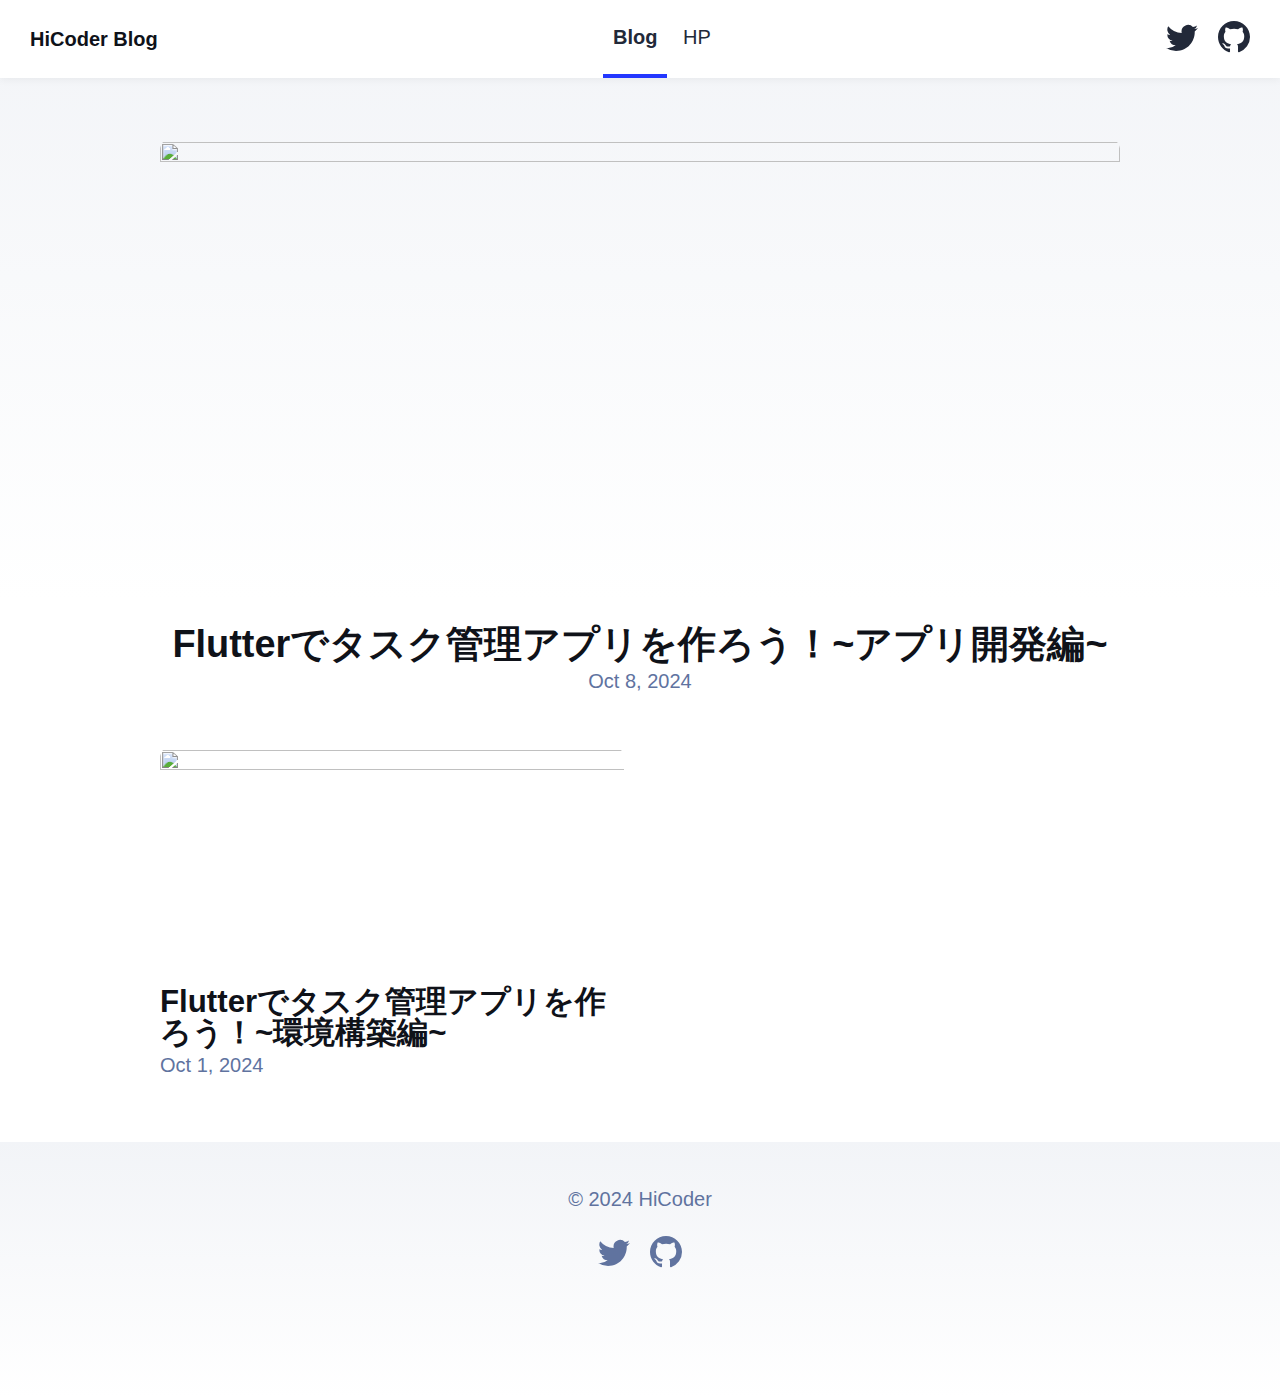
==== commit 25121e2b: "Deploy build" ====
--- a/docs/index.html
+++ b/docs/index.html
@@ -1,5 +1,5 @@
 <!DOCTYPE html><html lang="en" data-astro-cid-j7pv25f6> <head><!-- Global Metadata --><meta charset="utf-8"><meta name="viewport" content="width=device-width,initial-scale=1"><link rel="icon" type="image/svg+xml" href="/favicon.svg"><meta name="generator" content="Astro v4.15.8"><!-- Font preloads --><link rel="preload" href="/fonts/atkinson-regular.woff" as="font" type="font/woff" crossorigin><link rel="preload" href="/fonts/atkinson-bold.woff" as="font" type="font/woff" crossorigin><!-- Canonical URL --><link rel="canonical" href="https://blog.hicoder.one/"><!-- Primary Meta Tags --><title>HiCoder Blog</title><meta name="title" content="HiCoder Blog"><meta name="description" content="Welcome to my website!"><!-- Open Graph / Facebook --><meta property="og:type" content="website"><meta property="og:url" content="https://blog.hicoder.one/"><meta property="og:title" content="HiCoder Blog"><meta property="og:description" content="Welcome to my website!"><meta property="og:image" content="https://blog.hicoder.one/blog-placeholder-1.jpg"><!-- Twitter --><meta property="twitter:card" content="summary_large_image"><meta property="twitter:url" content="https://blog.hicoder.one/"><meta property="twitter:title" content="HiCoder Blog"><meta property="twitter:description" content="Welcome to my website!"><meta property="twitter:image" content="https://blog.hicoder.one/blog-placeholder-1.jpg"><style>:root{--accent: #2337ff;--accent-dark: #000d8a;--black: 15, 18, 25;--gray: 96, 115, 159;--gray-light: 229, 233, 240;--gray-dark: 34, 41, 57;--gray-gradient: rgba(var(--gray-light), 50%), #fff;--box-shadow: 0 2px 6px rgba(var(--gray), 25%), 0 8px 24px rgba(var(--gray), 33%), 0 16px 32px rgba(var(--gray), 33%)}@font-face{font-family:Atkinson;src:url(/fonts/atkinson-regular.woff) format("woff");font-weight:400;font-style:normal;font-display:swap}@font-face{font-family:Atkinson;src:url(/fonts/atkinson-bold.woff) format("woff");font-weight:700;font-style:normal;font-display:swap}body{font-family:Atkinson,sans-serif;margin:0;padding:0;text-align:left;background:linear-gradient(var(--gray-gradient)) no-repeat;background-size:100% 600px;word-wrap:break-word;overflow-wrap:break-word;color:rgb(var(--gray-dark));font-size:20px;line-height:1.7}main{width:720px;max-width:calc(100% - 2em);margin:auto;padding:3em 1em}h1,h2,h3,h4,h5,h6{margin:0 0 .5rem;color:rgb(var(--black));line-height:1.2}h1{font-size:3.052em}h2{font-size:2.441em}h3{font-size:1.953em}h4{font-size:1.563em}h5{font-size:1.25em}strong,b{font-weight:700}a,a:hover{color:var(--accent)}p{margin-bottom:1em}.prose p{margin-bottom:2em}textarea{width:100%;font-size:16px}input{font-size:16px}table{width:100%}img{max-width:100%;height:auto;border-radius:8px}code{padding:2px 5px;background-color:rgb(var(--gray-light));border-radius:2px}pre{padding:1.5em;border-radius:8px}pre>code{all:unset}blockquote{border-left:4px solid var(--accent);padding:0 0 0 20px;margin:0;font-size:1.333em}hr{border:none;border-top:1px solid rgb(var(--gray-light))}@media (max-width: 720px){body{font-size:18px}main{padding:1em}}.sr-only{border:0;padding:0;margin:0;position:absolute!important;height:1px;width:1px;overflow:hidden;clip:rect(1px 1px 1px 1px);clip:rect(1px,1px,1px,1px);clip-path:inset(50%);white-space:nowrap}a[data-astro-cid-eimmu3lg]{display:inline-block;text-decoration:none}a[data-astro-cid-eimmu3lg].active{font-weight:bolder;text-decoration:underline}header[data-astro-cid-3ef6ksr2]{margin:0;padding:0 1em;background:#fff;box-shadow:0 2px 8px rgba(var(--black),5%)}h2[data-astro-cid-3ef6ksr2]{margin:0;font-size:1em}h2[data-astro-cid-3ef6ksr2] a[data-astro-cid-3ef6ksr2],h2[data-astro-cid-3ef6ksr2] a[data-astro-cid-3ef6ksr2].active{text-decoration:none}nav[data-astro-cid-3ef6ksr2]{display:flex;align-items:center;justify-content:space-between}nav[data-astro-cid-3ef6ksr2] a[data-astro-cid-3ef6ksr2]{padding:1em .5em;color:var(--black);border-bottom:4px solid transparent;text-decoration:none}nav[data-astro-cid-3ef6ksr2] a[data-astro-cid-3ef6ksr2].active{text-decoration:none;border-bottom-color:var(--accent)}.social-links[data-astro-cid-3ef6ksr2],.social-links[data-astro-cid-3ef6ksr2] a[data-astro-cid-3ef6ksr2]{display:flex}@media (max-width: 720px){.social-links[data-astro-cid-3ef6ksr2]{display:none}}footer[data-astro-cid-sz7xmlte]{padding:2em 1em 6em;background:linear-gradient(var(--gray-gradient)) no-repeat;color:rgb(var(--gray));text-align:center}.social-links[data-astro-cid-sz7xmlte]{display:flex;justify-content:center;gap:1em;margin-top:1em}.social-links[data-astro-cid-sz7xmlte] a[data-astro-cid-sz7xmlte]{text-decoration:none;color:rgb(var(--gray))}.social-links[data-astro-cid-sz7xmlte] a[data-astro-cid-sz7xmlte]:hover{color:rgb(var(--gray-dark))}
 main[data-astro-cid-j7pv25f6]{width:960px}ul[data-astro-cid-j7pv25f6]{display:flex;flex-wrap:wrap;gap:2rem;list-style-type:none;margin:0;padding:0}ul[data-astro-cid-j7pv25f6] li[data-astro-cid-j7pv25f6]{width:calc(50% - 1rem)}ul[data-astro-cid-j7pv25f6] li[data-astro-cid-j7pv25f6] [data-astro-cid-j7pv25f6]{text-decoration:none;transition:.2s ease}ul[data-astro-cid-j7pv25f6] li[data-astro-cid-j7pv25f6]:first-child{width:100%;margin-bottom:1rem;text-align:center}ul[data-astro-cid-j7pv25f6] li[data-astro-cid-j7pv25f6]:first-child img[data-astro-cid-j7pv25f6]{width:100%}ul[data-astro-cid-j7pv25f6] li[data-astro-cid-j7pv25f6]:first-child .title[data-astro-cid-j7pv25f6]{font-size:2.369rem}ul[data-astro-cid-j7pv25f6] li[data-astro-cid-j7pv25f6] img[data-astro-cid-j7pv25f6]{margin-bottom:.5rem;border-radius:12px}ul[data-astro-cid-j7pv25f6] li[data-astro-cid-j7pv25f6] a[data-astro-cid-j7pv25f6]{display:block}.title[data-astro-cid-j7pv25f6]{margin:0;color:rgb(var(--black));line-height:1}.date[data-astro-cid-j7pv25f6]{margin:0;color:rgb(var(--gray))}ul[data-astro-cid-j7pv25f6] li[data-astro-cid-j7pv25f6] a[data-astro-cid-j7pv25f6]:hover h4[data-astro-cid-j7pv25f6],ul[data-astro-cid-j7pv25f6] li[data-astro-cid-j7pv25f6] a[data-astro-cid-j7pv25f6]:hover .date[data-astro-cid-j7pv25f6]{color:rgb(var(--accent))}ul[data-astro-cid-j7pv25f6] a[data-astro-cid-j7pv25f6]:hover img[data-astro-cid-j7pv25f6]{box-shadow:var(--box-shadow)}@media (max-width: 720px){ul[data-astro-cid-j7pv25f6]{gap:.5em}ul[data-astro-cid-j7pv25f6] li[data-astro-cid-j7pv25f6]{width:100%;text-align:center}ul[data-astro-cid-j7pv25f6] li[data-astro-cid-j7pv25f6]:first-child{margin-bottom:0}ul[data-astro-cid-j7pv25f6] li[data-astro-cid-j7pv25f6]:first-child .title[data-astro-cid-j7pv25f6]{font-size:1.563em}}
-</style></head> <body data-astro-cid-j7pv25f6> <header data-astro-cid-3ef6ksr2> <nav data-astro-cid-3ef6ksr2> <h2 data-astro-cid-3ef6ksr2><a href="/" data-astro-cid-3ef6ksr2>HiCoder Blog</a></h2> <div class="internal-links" data-astro-cid-3ef6ksr2> <a href="/" class="active" data-astro-cid-3ef6ksr2 data-astro-cid-eimmu3lg> Blog </a>  <a href="https://hicoder.one" data-astro-cid-3ef6ksr2 data-astro-cid-eimmu3lg> HP </a>  </div> <div class="social-links" data-astro-cid-3ef6ksr2> <a href="https://twitter.com/huhicoder" target="_blank" data-astro-cid-3ef6ksr2> <span class="sr-only" data-astro-cid-3ef6ksr2>Follow Astro on Twitter</span> <svg viewBox="0 0 16 16" aria-hidden="true" width="32" height="32" data-astro-cid-3ef6ksr2><path fill="currentColor" d="M5.026 15c6.038 0 9.341-5.003 9.341-9.334 0-.14 0-.282-.006-.422A6.685 6.685 0 0 0 16 3.542a6.658 6.658 0 0 1-1.889.518 3.301 3.301 0 0 0 1.447-1.817 6.533 6.533 0 0 1-2.087.793A3.286 3.286 0 0 0 7.875 6.03a9.325 9.325 0 0 1-6.767-3.429 3.289 3.289 0 0 0 1.018 4.382A3.323 3.323 0 0 1 .64 6.575v.045a3.288 3.288 0 0 0 2.632 3.218 3.203 3.203 0 0 1-.865.115 3.23 3.23 0 0 1-.614-.057 3.283 3.283 0 0 0 3.067 2.277A6.588 6.588 0 0 1 .78 13.58a6.32 6.32 0 0 1-.78-.045A9.344 9.344 0 0 0 5.026 15z" data-astro-cid-3ef6ksr2></path></svg> </a> <a href="https://github.com/hu-hicoder" target="_blank" data-astro-cid-3ef6ksr2> <span class="sr-only" data-astro-cid-3ef6ksr2>Go to Astro's GitHub repo</span> <svg viewBox="0 0 16 16" aria-hidden="true" width="32" height="32" data-astro-cid-3ef6ksr2><path fill="currentColor" d="M8 0C3.58 0 0 3.58 0 8c0 3.54 2.29 6.53 5.47 7.59.4.07.55-.17.55-.38 0-.19-.01-.82-.01-1.49-2.01.37-2.53-.49-2.69-.94-.09-.23-.48-.94-.82-1.13-.28-.15-.68-.52-.01-.53.63-.01 1.08.58 1.23.82.72 1.21 1.87.87 2.33.66.07-.52.28-.87.51-1.07-1.78-.2-3.64-.89-3.64-3.95 0-.87.31-1.59.82-2.15-.08-.2-.36-1.02.08-2.12 0 0 .67-.21 2.2.82.64-.18 1.32-.27 2-.27.68 0 1.36.09 2 .27 1.53-1.04 2.2-.82 2.2-.82.44 1.1.16 1.92.08 2.12.51.56.82 1.27.82 2.15 0 3.07-1.87 3.75-3.65 3.95.29.25.54.73.54 1.48 0 1.07-.01 1.93-.01 2.2 0 .21.15.46.55.38A8.012 8.012 0 0 0 16 8c0-4.42-3.58-8-8-8z" data-astro-cid-3ef6ksr2></path></svg> </a> </div> </nav> </header>  <main data-astro-cid-j7pv25f6> <section data-astro-cid-j7pv25f6> <ul data-astro-cid-j7pv25f6> <li data-astro-cid-j7pv25f6> <a href="/flutter-workshop/" data-astro-cid-j7pv25f6> <img width="720" height="360" src="/flutter-workshop/flutter-workshop-thumbnail.png" alt="" data-astro-cid-j7pv25f6> <h4 class="title" data-astro-cid-j7pv25f6>Flutterでタスク管理アプリを作ろう！~環境構築編~</h4> <p class="date" data-astro-cid-j7pv25f6> <time datetime="2024-10-01T00:00:00.000Z"> Oct 1, 2024 </time> </p> </a> </li> </ul> </section> </main> <footer data-astro-cid-sz7xmlte>
+</style></head> <body data-astro-cid-j7pv25f6> <header data-astro-cid-3ef6ksr2> <nav data-astro-cid-3ef6ksr2> <h2 data-astro-cid-3ef6ksr2><a href="/" data-astro-cid-3ef6ksr2>HiCoder Blog</a></h2> <div class="internal-links" data-astro-cid-3ef6ksr2> <a href="/" class="active" data-astro-cid-3ef6ksr2 data-astro-cid-eimmu3lg> Blog </a>  <a href="https://hicoder.one" data-astro-cid-3ef6ksr2 data-astro-cid-eimmu3lg> HP </a>  </div> <div class="social-links" data-astro-cid-3ef6ksr2> <a href="https://twitter.com/huhicoder" target="_blank" data-astro-cid-3ef6ksr2> <span class="sr-only" data-astro-cid-3ef6ksr2>Follow Astro on Twitter</span> <svg viewBox="0 0 16 16" aria-hidden="true" width="32" height="32" data-astro-cid-3ef6ksr2><path fill="currentColor" d="M5.026 15c6.038 0 9.341-5.003 9.341-9.334 0-.14 0-.282-.006-.422A6.685 6.685 0 0 0 16 3.542a6.658 6.658 0 0 1-1.889.518 3.301 3.301 0 0 0 1.447-1.817 6.533 6.533 0 0 1-2.087.793A3.286 3.286 0 0 0 7.875 6.03a9.325 9.325 0 0 1-6.767-3.429 3.289 3.289 0 0 0 1.018 4.382A3.323 3.323 0 0 1 .64 6.575v.045a3.288 3.288 0 0 0 2.632 3.218 3.203 3.203 0 0 1-.865.115 3.23 3.23 0 0 1-.614-.057 3.283 3.283 0 0 0 3.067 2.277A6.588 6.588 0 0 1 .78 13.58a6.32 6.32 0 0 1-.78-.045A9.344 9.344 0 0 0 5.026 15z" data-astro-cid-3ef6ksr2></path></svg> </a> <a href="https://github.com/hu-hicoder" target="_blank" data-astro-cid-3ef6ksr2> <span class="sr-only" data-astro-cid-3ef6ksr2>Go to Astro's GitHub repo</span> <svg viewBox="0 0 16 16" aria-hidden="true" width="32" height="32" data-astro-cid-3ef6ksr2><path fill="currentColor" d="M8 0C3.58 0 0 3.58 0 8c0 3.54 2.29 6.53 5.47 7.59.4.07.55-.17.55-.38 0-.19-.01-.82-.01-1.49-2.01.37-2.53-.49-2.69-.94-.09-.23-.48-.94-.82-1.13-.28-.15-.68-.52-.01-.53.63-.01 1.08.58 1.23.82.72 1.21 1.87.87 2.33.66.07-.52.28-.87.51-1.07-1.78-.2-3.64-.89-3.64-3.95 0-.87.31-1.59.82-2.15-.08-.2-.36-1.02.08-2.12 0 0 .67-.21 2.2.82.64-.18 1.32-.27 2-.27.68 0 1.36.09 2 .27 1.53-1.04 2.2-.82 2.2-.82.44 1.1.16 1.92.08 2.12.51.56.82 1.27.82 2.15 0 3.07-1.87 3.75-3.65 3.95.29.25.54.73.54 1.48 0 1.07-.01 1.93-.01 2.2 0 .21.15.46.55.38A8.012 8.012 0 0 0 16 8c0-4.42-3.58-8-8-8z" data-astro-cid-3ef6ksr2></path></svg> </a> </div> </nav> </header>  <main data-astro-cid-j7pv25f6> <section data-astro-cid-j7pv25f6> <ul data-astro-cid-j7pv25f6> <li data-astro-cid-j7pv25f6> <a href="/flutter-workshop-2024-app-development/" data-astro-cid-j7pv25f6> <img width="720" height="360" src="/flutter-workshop-2024-app-development/flutter-workshop-app-development-thumbnail.png" alt="" data-astro-cid-j7pv25f6> <h4 class="title" data-astro-cid-j7pv25f6>Flutterでタスク管理アプリを作ろう！~アプリ開発編~</h4> <p class="date" data-astro-cid-j7pv25f6> <time datetime="2024-10-08T00:00:00.000Z"> Oct 8, 2024 </time> </p> </a> </li><li data-astro-cid-j7pv25f6> <a href="/flutter-workshop-2024-environment-setup/" data-astro-cid-j7pv25f6> <img width="720" height="360" src="/flutter-workshop-2024-environment-setup/flutter-workshop-thumbnail.png" alt="" data-astro-cid-j7pv25f6> <h4 class="title" data-astro-cid-j7pv25f6>Flutterでタスク管理アプリを作ろう！~環境構築編~</h4> <p class="date" data-astro-cid-j7pv25f6> <time datetime="2024-10-01T00:00:00.000Z"> Oct 1, 2024 </time> </p> </a> </li> </ul> </section> </main> <footer data-astro-cid-sz7xmlte>
 &copy; 2024 HiCoder
 <div class="social-links" data-astro-cid-sz7xmlte> <a href="https://twitter.com/huhicoder" target="_blank" data-astro-cid-sz7xmlte> <span class="sr-only" data-astro-cid-sz7xmlte>Follow Astro on Twitter</span> <svg viewBox="0 0 16 16" aria-hidden="true" width="32" height="32" astro-icon="social/twitter" data-astro-cid-sz7xmlte><path fill="currentColor" d="M5.026 15c6.038 0 9.341-5.003 9.341-9.334 0-.14 0-.282-.006-.422A6.685 6.685 0 0 0 16 3.542a6.658 6.658 0 0 1-1.889.518 3.301 3.301 0 0 0 1.447-1.817 6.533 6.533 0 0 1-2.087.793A3.286 3.286 0 0 0 7.875 6.03a9.325 9.325 0 0 1-6.767-3.429 3.289 3.289 0 0 0 1.018 4.382A3.323 3.323 0 0 1 .64 6.575v.045a3.288 3.288 0 0 0 2.632 3.218 3.203 3.203 0 0 1-.865.115 3.23 3.23 0 0 1-.614-.057 3.283 3.283 0 0 0 3.067 2.277A6.588 6.588 0 0 1 .78 13.58a6.32 6.32 0 0 1-.78-.045A9.344 9.344 0 0 0 5.026 15z" data-astro-cid-sz7xmlte></path></svg> </a> <a href="https://github.com/hu-hicoder" target="_blank" data-astro-cid-sz7xmlte> <span class="sr-only" data-astro-cid-sz7xmlte>Go to Astro's GitHub repo</span> <svg viewBox="0 0 16 16" aria-hidden="true" width="32" height="32" astro-icon="social/github" data-astro-cid-sz7xmlte><path fill="currentColor" d="M8 0C3.58 0 0 3.58 0 8c0 3.54 2.29 6.53 5.47 7.59.4.07.55-.17.55-.38 0-.19-.01-.82-.01-1.49-2.01.37-2.53-.49-2.69-.94-.09-.23-.48-.94-.82-1.13-.28-.15-.68-.52-.01-.53.63-.01 1.08.58 1.23.82.72 1.21 1.87.87 2.33.66.07-.52.28-.87.51-1.07-1.78-.2-3.64-.89-3.64-3.95 0-.87.31-1.59.82-2.15-.08-.2-.36-1.02.08-2.12 0 0 .67-.21 2.2.82.64-.18 1.32-.27 2-.27.68 0 1.36.09 2 .27 1.53-1.04 2.2-.82 2.2-.82.44 1.1.16 1.92.08 2.12.51.56.82 1.27.82 2.15 0 3.07-1.87 3.75-3.65 3.95.29.25.54.73.54 1.48 0 1.07-.01 1.93-.01 2.2 0 .21.15.46.55.38A8.012 8.012 0 0 0 16 8c0-4.42-3.58-8-8-8z" data-astro-cid-sz7xmlte></path></svg> </a> </div> </footer>  </body></html>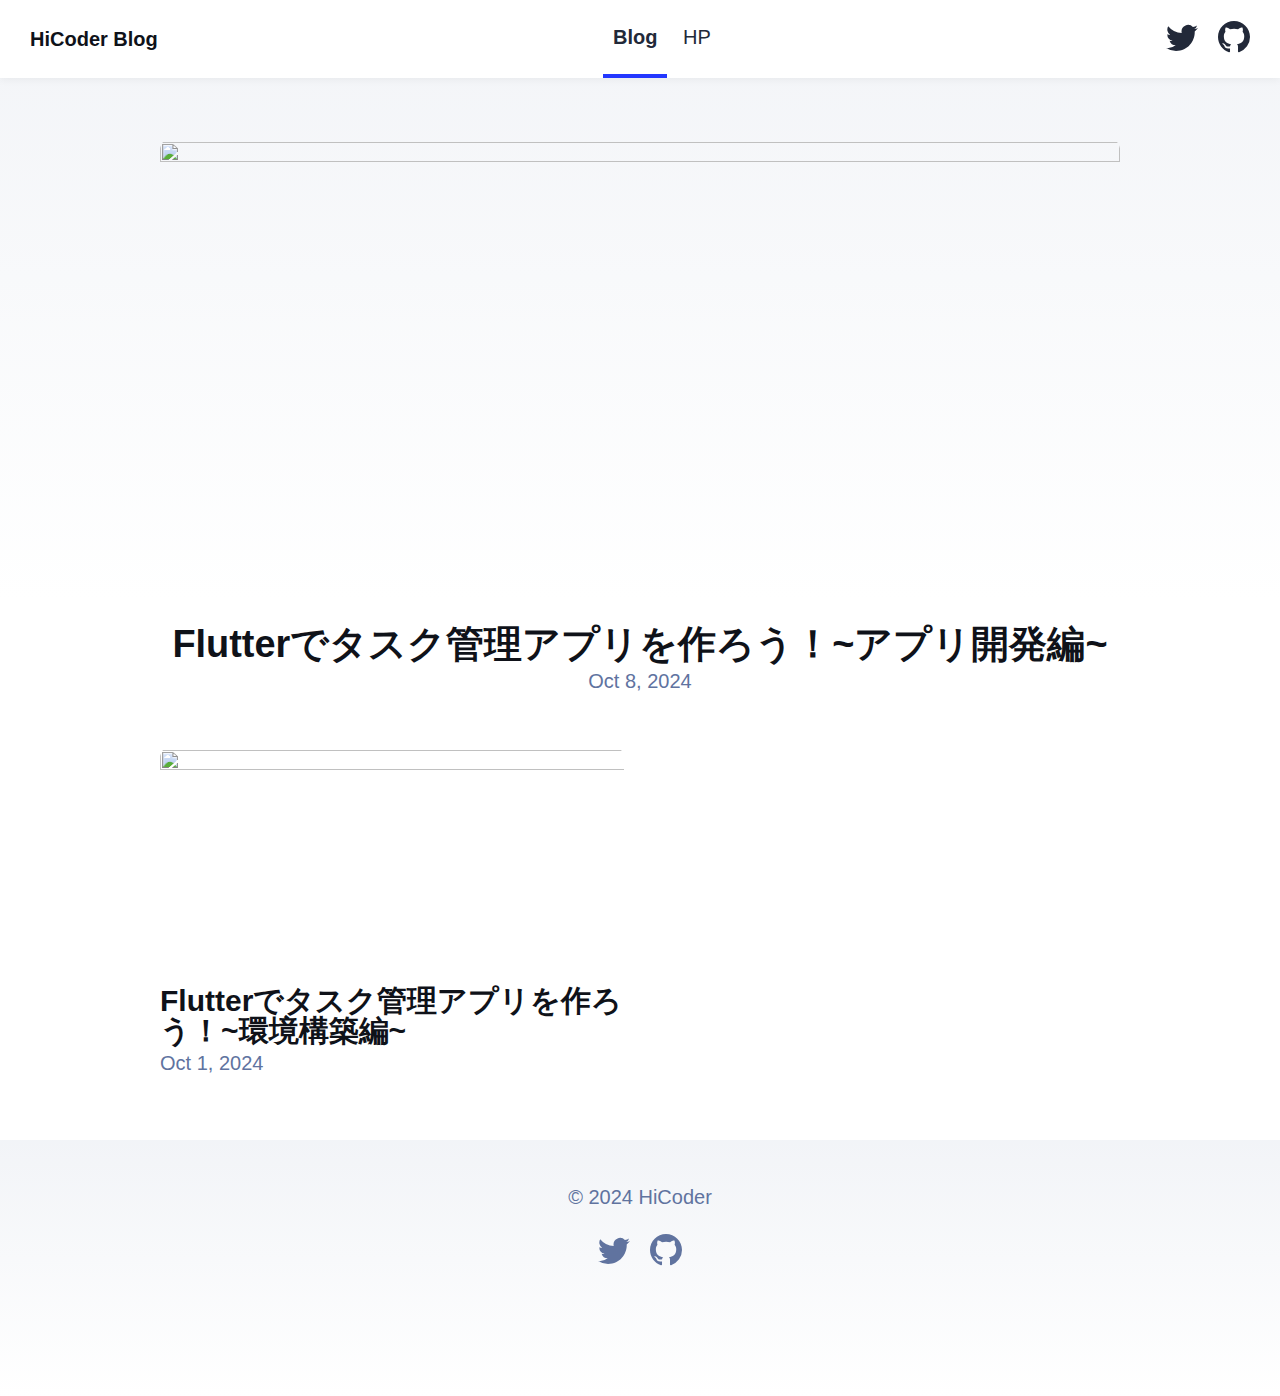
==== commit bf889e40: "Deploy build" ====
--- a/docs/index.html
+++ b/docs/index.html
@@ -1,4 +1,4 @@
-<!DOCTYPE html><html lang="en" data-astro-cid-j7pv25f6> <head><!-- Global Metadata --><meta charset="utf-8"><meta name="viewport" content="width=device-width,initial-scale=1"><link rel="icon" type="image/svg+xml" href="/favicon.svg"><meta name="generator" content="Astro v4.15.8"><!-- Font preloads --><link rel="preload" href="/fonts/atkinson-regular.woff" as="font" type="font/woff" crossorigin><link rel="preload" href="/fonts/atkinson-bold.woff" as="font" type="font/woff" crossorigin><!-- Canonical URL --><link rel="canonical" href="https://blog.hicoder.one/"><!-- Primary Meta Tags --><title>HiCoder Blog</title><meta name="title" content="HiCoder Blog"><meta name="description" content="Welcome to my website!"><!-- Open Graph / Facebook --><meta property="og:type" content="website"><meta property="og:url" content="https://blog.hicoder.one/"><meta property="og:title" content="HiCoder Blog"><meta property="og:description" content="Welcome to my website!"><meta property="og:image" content="https://blog.hicoder.one/blog-placeholder-1.jpg"><!-- Twitter --><meta property="twitter:card" content="summary_large_image"><meta property="twitter:url" content="https://blog.hicoder.one/"><meta property="twitter:title" content="HiCoder Blog"><meta property="twitter:description" content="Welcome to my website!"><meta property="twitter:image" content="https://blog.hicoder.one/blog-placeholder-1.jpg"><style>:root{--accent: #2337ff;--accent-dark: #000d8a;--black: 15, 18, 25;--gray: 96, 115, 159;--gray-light: 229, 233, 240;--gray-dark: 34, 41, 57;--gray-gradient: rgba(var(--gray-light), 50%), #fff;--box-shadow: 0 2px 6px rgba(var(--gray), 25%), 0 8px 24px rgba(var(--gray), 33%), 0 16px 32px rgba(var(--gray), 33%)}@font-face{font-family:Atkinson;src:url(/fonts/atkinson-regular.woff) format("woff");font-weight:400;font-style:normal;font-display:swap}@font-face{font-family:Atkinson;src:url(/fonts/atkinson-bold.woff) format("woff");font-weight:700;font-style:normal;font-display:swap}body{font-family:Atkinson,sans-serif;margin:0;padding:0;text-align:left;background:linear-gradient(var(--gray-gradient)) no-repeat;background-size:100% 600px;word-wrap:break-word;overflow-wrap:break-word;color:rgb(var(--gray-dark));font-size:20px;line-height:1.7}main{width:720px;max-width:calc(100% - 2em);margin:auto;padding:3em 1em}h1,h2,h3,h4,h5,h6{margin:0 0 .5rem;color:rgb(var(--black));line-height:1.2}h1{font-size:3.052em}h2{font-size:2.441em}h3{font-size:1.953em}h4{font-size:1.563em}h5{font-size:1.25em}strong,b{font-weight:700}a,a:hover{color:var(--accent)}p{margin-bottom:1em}.prose p{margin-bottom:2em}textarea{width:100%;font-size:16px}input{font-size:16px}table{width:100%}img{max-width:100%;height:auto;border-radius:8px}code{padding:2px 5px;background-color:rgb(var(--gray-light));border-radius:2px}pre{padding:1.5em;border-radius:8px}pre>code{all:unset}blockquote{border-left:4px solid var(--accent);padding:0 0 0 20px;margin:0;font-size:1.333em}hr{border:none;border-top:1px solid rgb(var(--gray-light))}@media (max-width: 720px){body{font-size:18px}main{padding:1em}}.sr-only{border:0;padding:0;margin:0;position:absolute!important;height:1px;width:1px;overflow:hidden;clip:rect(1px 1px 1px 1px);clip:rect(1px,1px,1px,1px);clip-path:inset(50%);white-space:nowrap}a[data-astro-cid-eimmu3lg]{display:inline-block;text-decoration:none}a[data-astro-cid-eimmu3lg].active{font-weight:bolder;text-decoration:underline}header[data-astro-cid-3ef6ksr2]{margin:0;padding:0 1em;background:#fff;box-shadow:0 2px 8px rgba(var(--black),5%)}h2[data-astro-cid-3ef6ksr2]{margin:0;font-size:1em}h2[data-astro-cid-3ef6ksr2] a[data-astro-cid-3ef6ksr2],h2[data-astro-cid-3ef6ksr2] a[data-astro-cid-3ef6ksr2].active{text-decoration:none}nav[data-astro-cid-3ef6ksr2]{display:flex;align-items:center;justify-content:space-between}nav[data-astro-cid-3ef6ksr2] a[data-astro-cid-3ef6ksr2]{padding:1em .5em;color:var(--black);border-bottom:4px solid transparent;text-decoration:none}nav[data-astro-cid-3ef6ksr2] a[data-astro-cid-3ef6ksr2].active{text-decoration:none;border-bottom-color:var(--accent)}.social-links[data-astro-cid-3ef6ksr2],.social-links[data-astro-cid-3ef6ksr2] a[data-astro-cid-3ef6ksr2]{display:flex}@media (max-width: 720px){.social-links[data-astro-cid-3ef6ksr2]{display:none}}footer[data-astro-cid-sz7xmlte]{padding:2em 1em 6em;background:linear-gradient(var(--gray-gradient)) no-repeat;color:rgb(var(--gray));text-align:center}.social-links[data-astro-cid-sz7xmlte]{display:flex;justify-content:center;gap:1em;margin-top:1em}.social-links[data-astro-cid-sz7xmlte] a[data-astro-cid-sz7xmlte]{text-decoration:none;color:rgb(var(--gray))}.social-links[data-astro-cid-sz7xmlte] a[data-astro-cid-sz7xmlte]:hover{color:rgb(var(--gray-dark))}
+<!DOCTYPE html><html lang="en" data-astro-cid-j7pv25f6> <head><!-- Global Metadata --><meta charset="utf-8"><meta name="viewport" content="width=device-width,initial-scale=1"><link rel="icon" type="image/png" href="/logo-1.png"><meta name="generator" content="Astro v4.15.8"><!-- Font preloads --><link rel="preload" href="/fonts/atkinson-regular.woff" as="font" type="font/woff" crossorigin><link rel="preload" href="/fonts/atkinson-bold.woff" as="font" type="font/woff" crossorigin><!-- Canonical URL --><link rel="canonical" href="https://blog.hicoder.one/"><!-- Primary Meta Tags --><title>HiCoder Blog</title><meta name="title" content="HiCoder Blog"><meta name="description" content="Welcome to my website!"><!-- Open Graph / Facebook --><meta property="og:type" content="website"><meta property="og:url" content="https://blog.hicoder.one/"><meta property="og:title" content="HiCoder Blog"><meta property="og:description" content="Welcome to my website!"><meta property="og:image" content="https://blog.hicoder.one/blog-placeholder-1.jpg"><!-- Twitter --><meta property="twitter:card" content="summary_large_image"><meta property="twitter:url" content="https://blog.hicoder.one/"><meta property="twitter:title" content="HiCoder Blog"><meta property="twitter:description" content="Welcome to my website!"><meta property="twitter:image" content="https://blog.hicoder.one/blog-placeholder-1.jpg"><style>:root{--accent: #2337ff;--accent-dark: #000d8a;--black: 15, 18, 25;--gray: 96, 115, 159;--gray-light: 229, 233, 240;--gray-dark: 34, 41, 57;--gray-gradient: rgba(var(--gray-light), 50%), #fff;--box-shadow: 0 2px 6px rgba(var(--gray), 25%), 0 8px 24px rgba(var(--gray), 33%), 0 16px 32px rgba(var(--gray), 33%)}@font-face{font-family:Atkinson;src:url(/fonts/atkinson-regular.woff) format("woff");font-weight:400;font-style:normal;font-display:swap}@font-face{font-family:Atkinson;src:url(/fonts/atkinson-bold.woff) format("woff");font-weight:700;font-style:normal;font-display:swap}body{font-family:Atkinson,sans-serif;margin:0;padding:0;text-align:left;background:linear-gradient(var(--gray-gradient)) no-repeat;background-size:100% 600px;word-wrap:break-word;overflow-wrap:break-word;color:rgb(var(--gray-dark));font-size:20px;line-height:1.7}main{width:720px;max-width:calc(100% - 2em);margin:auto;padding:3em 1em}h1,h2,h3,h4,h5,h6{margin:0 0 .5rem;color:rgb(var(--black));line-height:1.2}h1{font-size:2.592em}h2{font-size:2.16em}h3{font-size:1.8em}h4{font-size:1.5em}h5{font-size:1.25em}strong,b{font-weight:700}a,a:hover{color:var(--accent)}p{margin-bottom:1em}.prose p{margin-bottom:2em}textarea{width:100%;font-size:16px}input{font-size:16px}table{width:100%}img{max-width:100%;height:auto;border-radius:8px}code{padding:2px 5px;background-color:rgb(var(--gray-light));border-radius:2px}pre{padding:1.5em;border-radius:8px}pre>code{all:unset}blockquote{border-left:4px solid var(--accent);padding:0 0 0 20px;margin:0;font-size:1.333em}hr{border:none;border-top:1px solid rgb(var(--gray-light))}@media (max-width: 720px){body{font-size:18px}main{padding:1em}}.sr-only{border:0;padding:0;margin:0;position:absolute!important;height:1px;width:1px;overflow:hidden;clip:rect(1px 1px 1px 1px);clip:rect(1px,1px,1px,1px);clip-path:inset(50%);white-space:nowrap}a[data-astro-cid-eimmu3lg]{display:inline-block;text-decoration:none}a[data-astro-cid-eimmu3lg].active{font-weight:bolder;text-decoration:underline}header[data-astro-cid-3ef6ksr2]{margin:0;padding:0 1em;background:#fff;box-shadow:0 2px 8px rgba(var(--black),5%)}h2[data-astro-cid-3ef6ksr2]{margin:0;font-size:1em}h2[data-astro-cid-3ef6ksr2] a[data-astro-cid-3ef6ksr2],h2[data-astro-cid-3ef6ksr2] a[data-astro-cid-3ef6ksr2].active{text-decoration:none}nav[data-astro-cid-3ef6ksr2]{display:flex;align-items:center;justify-content:space-between}nav[data-astro-cid-3ef6ksr2] a[data-astro-cid-3ef6ksr2]{padding:1em .5em;color:var(--black);border-bottom:4px solid transparent;text-decoration:none}nav[data-astro-cid-3ef6ksr2] a[data-astro-cid-3ef6ksr2].active{text-decoration:none;border-bottom-color:var(--accent)}.social-links[data-astro-cid-3ef6ksr2],.social-links[data-astro-cid-3ef6ksr2] a[data-astro-cid-3ef6ksr2]{display:flex}@media (max-width: 720px){.social-links[data-astro-cid-3ef6ksr2]{display:none}}footer[data-astro-cid-sz7xmlte]{padding:2em 1em 6em;background:linear-gradient(var(--gray-gradient)) no-repeat;color:rgb(var(--gray));text-align:center}.social-links[data-astro-cid-sz7xmlte]{display:flex;justify-content:center;gap:1em;margin-top:1em}.social-links[data-astro-cid-sz7xmlte] a[data-astro-cid-sz7xmlte]{text-decoration:none;color:rgb(var(--gray))}.social-links[data-astro-cid-sz7xmlte] a[data-astro-cid-sz7xmlte]:hover{color:rgb(var(--gray-dark))}
 main[data-astro-cid-j7pv25f6]{width:960px}ul[data-astro-cid-j7pv25f6]{display:flex;flex-wrap:wrap;gap:2rem;list-style-type:none;margin:0;padding:0}ul[data-astro-cid-j7pv25f6] li[data-astro-cid-j7pv25f6]{width:calc(50% - 1rem)}ul[data-astro-cid-j7pv25f6] li[data-astro-cid-j7pv25f6] [data-astro-cid-j7pv25f6]{text-decoration:none;transition:.2s ease}ul[data-astro-cid-j7pv25f6] li[data-astro-cid-j7pv25f6]:first-child{width:100%;margin-bottom:1rem;text-align:center}ul[data-astro-cid-j7pv25f6] li[data-astro-cid-j7pv25f6]:first-child img[data-astro-cid-j7pv25f6]{width:100%}ul[data-astro-cid-j7pv25f6] li[data-astro-cid-j7pv25f6]:first-child .title[data-astro-cid-j7pv25f6]{font-size:2.369rem}ul[data-astro-cid-j7pv25f6] li[data-astro-cid-j7pv25f6] img[data-astro-cid-j7pv25f6]{margin-bottom:.5rem;border-radius:12px}ul[data-astro-cid-j7pv25f6] li[data-astro-cid-j7pv25f6] a[data-astro-cid-j7pv25f6]{display:block}.title[data-astro-cid-j7pv25f6]{margin:0;color:rgb(var(--black));line-height:1}.date[data-astro-cid-j7pv25f6]{margin:0;color:rgb(var(--gray))}ul[data-astro-cid-j7pv25f6] li[data-astro-cid-j7pv25f6] a[data-astro-cid-j7pv25f6]:hover h4[data-astro-cid-j7pv25f6],ul[data-astro-cid-j7pv25f6] li[data-astro-cid-j7pv25f6] a[data-astro-cid-j7pv25f6]:hover .date[data-astro-cid-j7pv25f6]{color:rgb(var(--accent))}ul[data-astro-cid-j7pv25f6] a[data-astro-cid-j7pv25f6]:hover img[data-astro-cid-j7pv25f6]{box-shadow:var(--box-shadow)}@media (max-width: 720px){ul[data-astro-cid-j7pv25f6]{gap:.5em}ul[data-astro-cid-j7pv25f6] li[data-astro-cid-j7pv25f6]{width:100%;text-align:center}ul[data-astro-cid-j7pv25f6] li[data-astro-cid-j7pv25f6]:first-child{margin-bottom:0}ul[data-astro-cid-j7pv25f6] li[data-astro-cid-j7pv25f6]:first-child .title[data-astro-cid-j7pv25f6]{font-size:1.563em}}
 </style></head> <body data-astro-cid-j7pv25f6> <header data-astro-cid-3ef6ksr2> <nav data-astro-cid-3ef6ksr2> <h2 data-astro-cid-3ef6ksr2><a href="/" data-astro-cid-3ef6ksr2>HiCoder Blog</a></h2> <div class="internal-links" data-astro-cid-3ef6ksr2> <a href="/" class="active" data-astro-cid-3ef6ksr2 data-astro-cid-eimmu3lg> Blog </a>  <a href="https://hicoder.one" data-astro-cid-3ef6ksr2 data-astro-cid-eimmu3lg> HP </a>  </div> <div class="social-links" data-astro-cid-3ef6ksr2> <a href="https://twitter.com/huhicoder" target="_blank" data-astro-cid-3ef6ksr2> <span class="sr-only" data-astro-cid-3ef6ksr2>Follow Astro on Twitter</span> <svg viewBox="0 0 16 16" aria-hidden="true" width="32" height="32" data-astro-cid-3ef6ksr2><path fill="currentColor" d="M5.026 15c6.038 0 9.341-5.003 9.341-9.334 0-.14 0-.282-.006-.422A6.685 6.685 0 0 0 16 3.542a6.658 6.658 0 0 1-1.889.518 3.301 3.301 0 0 0 1.447-1.817 6.533 6.533 0 0 1-2.087.793A3.286 3.286 0 0 0 7.875 6.03a9.325 9.325 0 0 1-6.767-3.429 3.289 3.289 0 0 0 1.018 4.382A3.323 3.323 0 0 1 .64 6.575v.045a3.288 3.288 0 0 0 2.632 3.218 3.203 3.203 0 0 1-.865.115 3.23 3.23 0 0 1-.614-.057 3.283 3.283 0 0 0 3.067 2.277A6.588 6.588 0 0 1 .78 13.58a6.32 6.32 0 0 1-.78-.045A9.344 9.344 0 0 0 5.026 15z" data-astro-cid-3ef6ksr2></path></svg> </a> <a href="https://github.com/hu-hicoder" target="_blank" data-astro-cid-3ef6ksr2> <span class="sr-only" data-astro-cid-3ef6ksr2>Go to Astro's GitHub repo</span> <svg viewBox="0 0 16 16" aria-hidden="true" width="32" height="32" data-astro-cid-3ef6ksr2><path fill="currentColor" d="M8 0C3.58 0 0 3.58 0 8c0 3.54 2.29 6.53 5.47 7.59.4.07.55-.17.55-.38 0-.19-.01-.82-.01-1.49-2.01.37-2.53-.49-2.69-.94-.09-.23-.48-.94-.82-1.13-.28-.15-.68-.52-.01-.53.63-.01 1.08.58 1.23.82.72 1.21 1.87.87 2.33.66.07-.52.28-.87.51-1.07-1.78-.2-3.64-.89-3.64-3.95 0-.87.31-1.59.82-2.15-.08-.2-.36-1.02.08-2.12 0 0 .67-.21 2.2.82.64-.18 1.32-.27 2-.27.68 0 1.36.09 2 .27 1.53-1.04 2.2-.82 2.2-.82.44 1.1.16 1.92.08 2.12.51.56.82 1.27.82 2.15 0 3.07-1.87 3.75-3.65 3.95.29.25.54.73.54 1.48 0 1.07-.01 1.93-.01 2.2 0 .21.15.46.55.38A8.012 8.012 0 0 0 16 8c0-4.42-3.58-8-8-8z" data-astro-cid-3ef6ksr2></path></svg> </a> </div> </nav> </header>  <main data-astro-cid-j7pv25f6> <section data-astro-cid-j7pv25f6> <ul data-astro-cid-j7pv25f6> <li data-astro-cid-j7pv25f6> <a href="/flutter-workshop-2024-app-development/" data-astro-cid-j7pv25f6> <img width="720" height="360" src="/flutter-workshop-2024-app-development/flutter-workshop-app-development-thumbnail.png" alt="" data-astro-cid-j7pv25f6> <h4 class="title" data-astro-cid-j7pv25f6>Flutterでタスク管理アプリを作ろう！~アプリ開発編~</h4> <p class="date" data-astro-cid-j7pv25f6> <time datetime="2024-10-08T00:00:00.000Z"> Oct 8, 2024 </time> </p> </a> </li><li data-astro-cid-j7pv25f6> <a href="/flutter-workshop-2024-environment-setup/" data-astro-cid-j7pv25f6> <img width="720" height="360" src="/flutter-workshop-2024-environment-setup/flutter-workshop-thumbnail.png" alt="" data-astro-cid-j7pv25f6> <h4 class="title" data-astro-cid-j7pv25f6>Flutterでタスク管理アプリを作ろう！~環境構築編~</h4> <p class="date" data-astro-cid-j7pv25f6> <time datetime="2024-10-01T00:00:00.000Z"> Oct 1, 2024 </time> </p> </a> </li> </ul> </section> </main> <footer data-astro-cid-sz7xmlte>
 &copy; 2024 HiCoder
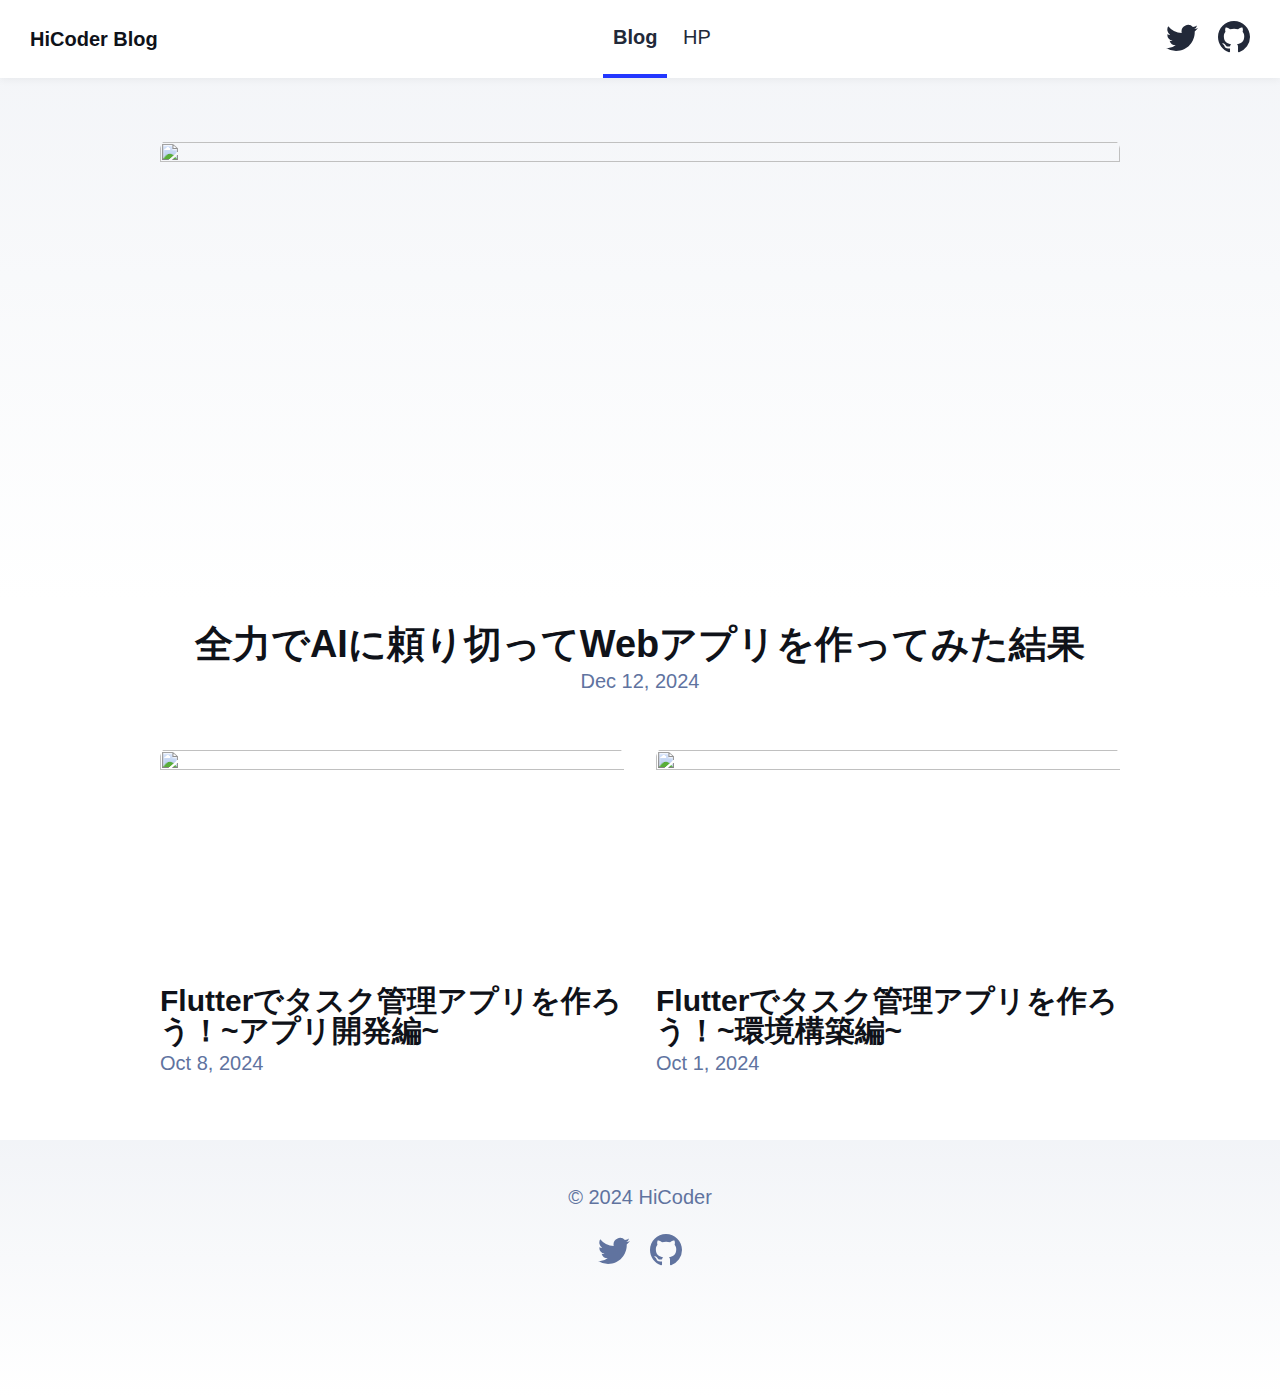
==== commit 95e76b64: "Deploy build" ====
--- a/docs/index.html
+++ b/docs/index.html
@@ -1,5 +1,5 @@
-<!DOCTYPE html><html lang="en" data-astro-cid-j7pv25f6> <head><!-- Global Metadata --><meta charset="utf-8"><meta name="viewport" content="width=device-width,initial-scale=1"><link rel="icon" type="image/png" href="/logo-1.png"><meta name="generator" content="Astro v4.15.8"><!-- Font preloads --><link rel="preload" href="/fonts/atkinson-regular.woff" as="font" type="font/woff" crossorigin><link rel="preload" href="/fonts/atkinson-bold.woff" as="font" type="font/woff" crossorigin><!-- Canonical URL --><link rel="canonical" href="https://blog.hicoder.one/"><!-- Primary Meta Tags --><title>HiCoder Blog</title><meta name="title" content="HiCoder Blog"><meta name="description" content="Welcome to my website!"><!-- Open Graph / Facebook --><meta property="og:type" content="website"><meta property="og:url" content="https://blog.hicoder.one/"><meta property="og:title" content="HiCoder Blog"><meta property="og:description" content="Welcome to my website!"><meta property="og:image" content="https://blog.hicoder.one/blog-placeholder-1.jpg"><!-- Twitter --><meta property="twitter:card" content="summary_large_image"><meta property="twitter:url" content="https://blog.hicoder.one/"><meta property="twitter:title" content="HiCoder Blog"><meta property="twitter:description" content="Welcome to my website!"><meta property="twitter:image" content="https://blog.hicoder.one/blog-placeholder-1.jpg"><style>:root{--accent: #2337ff;--accent-dark: #000d8a;--black: 15, 18, 25;--gray: 96, 115, 159;--gray-light: 229, 233, 240;--gray-dark: 34, 41, 57;--gray-gradient: rgba(var(--gray-light), 50%), #fff;--box-shadow: 0 2px 6px rgba(var(--gray), 25%), 0 8px 24px rgba(var(--gray), 33%), 0 16px 32px rgba(var(--gray), 33%)}@font-face{font-family:Atkinson;src:url(/fonts/atkinson-regular.woff) format("woff");font-weight:400;font-style:normal;font-display:swap}@font-face{font-family:Atkinson;src:url(/fonts/atkinson-bold.woff) format("woff");font-weight:700;font-style:normal;font-display:swap}body{font-family:Atkinson,sans-serif;margin:0;padding:0;text-align:left;background:linear-gradient(var(--gray-gradient)) no-repeat;background-size:100% 600px;word-wrap:break-word;overflow-wrap:break-word;color:rgb(var(--gray-dark));font-size:20px;line-height:1.7}main{width:720px;max-width:calc(100% - 2em);margin:auto;padding:3em 1em}h1,h2,h3,h4,h5,h6{margin:0 0 .5rem;color:rgb(var(--black));line-height:1.2}h1{font-size:2.592em}h2{font-size:2.16em}h3{font-size:1.8em}h4{font-size:1.5em}h5{font-size:1.25em}strong,b{font-weight:700}a,a:hover{color:var(--accent)}p{margin-bottom:1em}.prose p{margin-bottom:2em}textarea{width:100%;font-size:16px}input{font-size:16px}table{width:100%}img{max-width:100%;height:auto;border-radius:8px}code{padding:2px 5px;background-color:rgb(var(--gray-light));border-radius:2px}pre{padding:1.5em;border-radius:8px}pre>code{all:unset}blockquote{border-left:4px solid var(--accent);padding:0 0 0 20px;margin:0;font-size:1.333em}hr{border:none;border-top:1px solid rgb(var(--gray-light))}@media (max-width: 720px){body{font-size:18px}main{padding:1em}}.sr-only{border:0;padding:0;margin:0;position:absolute!important;height:1px;width:1px;overflow:hidden;clip:rect(1px 1px 1px 1px);clip:rect(1px,1px,1px,1px);clip-path:inset(50%);white-space:nowrap}a[data-astro-cid-eimmu3lg]{display:inline-block;text-decoration:none}a[data-astro-cid-eimmu3lg].active{font-weight:bolder;text-decoration:underline}header[data-astro-cid-3ef6ksr2]{margin:0;padding:0 1em;background:#fff;box-shadow:0 2px 8px rgba(var(--black),5%)}h2[data-astro-cid-3ef6ksr2]{margin:0;font-size:1em}h2[data-astro-cid-3ef6ksr2] a[data-astro-cid-3ef6ksr2],h2[data-astro-cid-3ef6ksr2] a[data-astro-cid-3ef6ksr2].active{text-decoration:none}nav[data-astro-cid-3ef6ksr2]{display:flex;align-items:center;justify-content:space-between}nav[data-astro-cid-3ef6ksr2] a[data-astro-cid-3ef6ksr2]{padding:1em .5em;color:var(--black);border-bottom:4px solid transparent;text-decoration:none}nav[data-astro-cid-3ef6ksr2] a[data-astro-cid-3ef6ksr2].active{text-decoration:none;border-bottom-color:var(--accent)}.social-links[data-astro-cid-3ef6ksr2],.social-links[data-astro-cid-3ef6ksr2] a[data-astro-cid-3ef6ksr2]{display:flex}@media (max-width: 720px){.social-links[data-astro-cid-3ef6ksr2]{display:none}}footer[data-astro-cid-sz7xmlte]{padding:2em 1em 6em;background:linear-gradient(var(--gray-gradient)) no-repeat;color:rgb(var(--gray));text-align:center}.social-links[data-astro-cid-sz7xmlte]{display:flex;justify-content:center;gap:1em;margin-top:1em}.social-links[data-astro-cid-sz7xmlte] a[data-astro-cid-sz7xmlte]{text-decoration:none;color:rgb(var(--gray))}.social-links[data-astro-cid-sz7xmlte] a[data-astro-cid-sz7xmlte]:hover{color:rgb(var(--gray-dark))}
+<!DOCTYPE html><html lang="en" data-astro-cid-j7pv25f6> <head><!-- Global Metadata --><meta charset="utf-8"><meta name="viewport" content="width=device-width,initial-scale=1"><link rel="icon" type="image/png" href="/logo-1.png"><meta name="generator" content="Astro v4.15.8"><!-- Font preloads --><link rel="preload" href="/fonts/atkinson-regular.woff" as="font" type="font/woff" crossorigin><link rel="preload" href="/fonts/atkinson-bold.woff" as="font" type="font/woff" crossorigin><!-- Canonical URL --><link rel="canonical" href="https://blog.hicoder.one/"><!-- Primary Meta Tags --><title>HiCoder Blog</title><meta name="title" content="HiCoder Blog"><meta name="description" content="Welcome to my website!"><!-- Open Graph / Facebook --><meta property="og:type" content="website"><meta property="og:url" content="https://blog.hicoder.one/"><meta property="og:title" content="HiCoder Blog"><meta property="og:description" content="Welcome to my website!"><meta property="og:image" content="https://blog.hicoder.one/default-thumbnail.png"><!-- Twitter --><meta property="twitter:card" content="summary_large_image"><meta property="twitter:url" content="https://blog.hicoder.one/"><meta property="twitter:title" content="HiCoder Blog"><meta property="twitter:description" content="Welcome to my website!"><meta property="twitter:image" content="https://blog.hicoder.one/default-thumbnail.png"><style>:root{--accent: #2337ff;--accent-dark: #000d8a;--black: 15, 18, 25;--gray: 96, 115, 159;--gray-light: 229, 233, 240;--gray-dark: 34, 41, 57;--gray-gradient: rgba(var(--gray-light), 50%), #fff;--box-shadow: 0 2px 6px rgba(var(--gray), 25%), 0 8px 24px rgba(var(--gray), 33%), 0 16px 32px rgba(var(--gray), 33%)}@font-face{font-family:Atkinson;src:url(/fonts/atkinson-regular.woff) format("woff");font-weight:400;font-style:normal;font-display:swap}@font-face{font-family:Atkinson;src:url(/fonts/atkinson-bold.woff) format("woff");font-weight:700;font-style:normal;font-display:swap}body{font-family:Atkinson,sans-serif;margin:0;padding:0;text-align:left;background:linear-gradient(var(--gray-gradient)) no-repeat;background-size:100% 600px;word-wrap:break-word;overflow-wrap:break-word;color:rgb(var(--gray-dark));font-size:20px;line-height:1.7}main{width:720px;max-width:calc(100% - 2em);margin:auto;padding:3em 1em}h1,h2,h3,h4,h5,h6{margin:0 0 .5rem;color:rgb(var(--black));line-height:1.2}h1{font-size:2.592em}h2{font-size:2.16em}h3{font-size:1.8em}h4{font-size:1.5em}h5{font-size:1.25em}strong,b{font-weight:700}a,a:hover{color:var(--accent)}p{margin-bottom:1em}.prose p{margin-bottom:2em}textarea{width:100%;font-size:16px}input{font-size:16px}table{width:100%}img{max-width:100%;height:auto;border-radius:8px}code{padding:2px 5px;background-color:rgb(var(--gray-light));border-radius:2px}pre{padding:1.5em;border-radius:8px}pre>code{all:unset}blockquote{border-left:4px solid var(--accent);padding:0 0 0 20px;margin:0;font-size:1.333em}hr{border:none;border-top:1px solid rgb(var(--gray-light))}@media (max-width: 720px){body{font-size:18px}main{padding:1em}}.sr-only{border:0;padding:0;margin:0;position:absolute!important;height:1px;width:1px;overflow:hidden;clip:rect(1px 1px 1px 1px);clip:rect(1px,1px,1px,1px);clip-path:inset(50%);white-space:nowrap}a[data-astro-cid-eimmu3lg]{display:inline-block;text-decoration:none}a[data-astro-cid-eimmu3lg].active{font-weight:bolder;text-decoration:underline}header[data-astro-cid-3ef6ksr2]{margin:0;padding:0 1em;background:#fff;box-shadow:0 2px 8px rgba(var(--black),5%)}h2[data-astro-cid-3ef6ksr2]{margin:0;font-size:1em}h2[data-astro-cid-3ef6ksr2] a[data-astro-cid-3ef6ksr2],h2[data-astro-cid-3ef6ksr2] a[data-astro-cid-3ef6ksr2].active{text-decoration:none}nav[data-astro-cid-3ef6ksr2]{display:flex;align-items:center;justify-content:space-between}nav[data-astro-cid-3ef6ksr2] a[data-astro-cid-3ef6ksr2]{padding:1em .5em;color:var(--black);border-bottom:4px solid transparent;text-decoration:none}nav[data-astro-cid-3ef6ksr2] a[data-astro-cid-3ef6ksr2].active{text-decoration:none;border-bottom-color:var(--accent)}.social-links[data-astro-cid-3ef6ksr2],.social-links[data-astro-cid-3ef6ksr2] a[data-astro-cid-3ef6ksr2]{display:flex}@media (max-width: 720px){.social-links[data-astro-cid-3ef6ksr2]{display:none}}footer[data-astro-cid-sz7xmlte]{padding:2em 1em 6em;background:linear-gradient(var(--gray-gradient)) no-repeat;color:rgb(var(--gray));text-align:center}.social-links[data-astro-cid-sz7xmlte]{display:flex;justify-content:center;gap:1em;margin-top:1em}.social-links[data-astro-cid-sz7xmlte] a[data-astro-cid-sz7xmlte]{text-decoration:none;color:rgb(var(--gray))}.social-links[data-astro-cid-sz7xmlte] a[data-astro-cid-sz7xmlte]:hover{color:rgb(var(--gray-dark))}
 main[data-astro-cid-j7pv25f6]{width:960px}ul[data-astro-cid-j7pv25f6]{display:flex;flex-wrap:wrap;gap:2rem;list-style-type:none;margin:0;padding:0}ul[data-astro-cid-j7pv25f6] li[data-astro-cid-j7pv25f6]{width:calc(50% - 1rem)}ul[data-astro-cid-j7pv25f6] li[data-astro-cid-j7pv25f6] [data-astro-cid-j7pv25f6]{text-decoration:none;transition:.2s ease}ul[data-astro-cid-j7pv25f6] li[data-astro-cid-j7pv25f6]:first-child{width:100%;margin-bottom:1rem;text-align:center}ul[data-astro-cid-j7pv25f6] li[data-astro-cid-j7pv25f6]:first-child img[data-astro-cid-j7pv25f6]{width:100%}ul[data-astro-cid-j7pv25f6] li[data-astro-cid-j7pv25f6]:first-child .title[data-astro-cid-j7pv25f6]{font-size:2.369rem}ul[data-astro-cid-j7pv25f6] li[data-astro-cid-j7pv25f6] img[data-astro-cid-j7pv25f6]{margin-bottom:.5rem;border-radius:12px}ul[data-astro-cid-j7pv25f6] li[data-astro-cid-j7pv25f6] a[data-astro-cid-j7pv25f6]{display:block}.title[data-astro-cid-j7pv25f6]{margin:0;color:rgb(var(--black));line-height:1}.date[data-astro-cid-j7pv25f6]{margin:0;color:rgb(var(--gray))}ul[data-astro-cid-j7pv25f6] li[data-astro-cid-j7pv25f6] a[data-astro-cid-j7pv25f6]:hover h4[data-astro-cid-j7pv25f6],ul[data-astro-cid-j7pv25f6] li[data-astro-cid-j7pv25f6] a[data-astro-cid-j7pv25f6]:hover .date[data-astro-cid-j7pv25f6]{color:rgb(var(--accent))}ul[data-astro-cid-j7pv25f6] a[data-astro-cid-j7pv25f6]:hover img[data-astro-cid-j7pv25f6]{box-shadow:var(--box-shadow)}@media (max-width: 720px){ul[data-astro-cid-j7pv25f6]{gap:.5em}ul[data-astro-cid-j7pv25f6] li[data-astro-cid-j7pv25f6]{width:100%;text-align:center}ul[data-astro-cid-j7pv25f6] li[data-astro-cid-j7pv25f6]:first-child{margin-bottom:0}ul[data-astro-cid-j7pv25f6] li[data-astro-cid-j7pv25f6]:first-child .title[data-astro-cid-j7pv25f6]{font-size:1.563em}}
-</style></head> <body data-astro-cid-j7pv25f6> <header data-astro-cid-3ef6ksr2> <nav data-astro-cid-3ef6ksr2> <h2 data-astro-cid-3ef6ksr2><a href="/" data-astro-cid-3ef6ksr2>HiCoder Blog</a></h2> <div class="internal-links" data-astro-cid-3ef6ksr2> <a href="/" class="active" data-astro-cid-3ef6ksr2 data-astro-cid-eimmu3lg> Blog </a>  <a href="https://hicoder.one" data-astro-cid-3ef6ksr2 data-astro-cid-eimmu3lg> HP </a>  </div> <div class="social-links" data-astro-cid-3ef6ksr2> <a href="https://twitter.com/huhicoder" target="_blank" data-astro-cid-3ef6ksr2> <span class="sr-only" data-astro-cid-3ef6ksr2>Follow Astro on Twitter</span> <svg viewBox="0 0 16 16" aria-hidden="true" width="32" height="32" data-astro-cid-3ef6ksr2><path fill="currentColor" d="M5.026 15c6.038 0 9.341-5.003 9.341-9.334 0-.14 0-.282-.006-.422A6.685 6.685 0 0 0 16 3.542a6.658 6.658 0 0 1-1.889.518 3.301 3.301 0 0 0 1.447-1.817 6.533 6.533 0 0 1-2.087.793A3.286 3.286 0 0 0 7.875 6.03a9.325 9.325 0 0 1-6.767-3.429 3.289 3.289 0 0 0 1.018 4.382A3.323 3.323 0 0 1 .64 6.575v.045a3.288 3.288 0 0 0 2.632 3.218 3.203 3.203 0 0 1-.865.115 3.23 3.23 0 0 1-.614-.057 3.283 3.283 0 0 0 3.067 2.277A6.588 6.588 0 0 1 .78 13.58a6.32 6.32 0 0 1-.78-.045A9.344 9.344 0 0 0 5.026 15z" data-astro-cid-3ef6ksr2></path></svg> </a> <a href="https://github.com/hu-hicoder" target="_blank" data-astro-cid-3ef6ksr2> <span class="sr-only" data-astro-cid-3ef6ksr2>Go to Astro's GitHub repo</span> <svg viewBox="0 0 16 16" aria-hidden="true" width="32" height="32" data-astro-cid-3ef6ksr2><path fill="currentColor" d="M8 0C3.58 0 0 3.58 0 8c0 3.54 2.29 6.53 5.47 7.59.4.07.55-.17.55-.38 0-.19-.01-.82-.01-1.49-2.01.37-2.53-.49-2.69-.94-.09-.23-.48-.94-.82-1.13-.28-.15-.68-.52-.01-.53.63-.01 1.08.58 1.23.82.72 1.21 1.87.87 2.33.66.07-.52.28-.87.51-1.07-1.78-.2-3.64-.89-3.64-3.95 0-.87.31-1.59.82-2.15-.08-.2-.36-1.02.08-2.12 0 0 .67-.21 2.2.82.64-.18 1.32-.27 2-.27.68 0 1.36.09 2 .27 1.53-1.04 2.2-.82 2.2-.82.44 1.1.16 1.92.08 2.12.51.56.82 1.27.82 2.15 0 3.07-1.87 3.75-3.65 3.95.29.25.54.73.54 1.48 0 1.07-.01 1.93-.01 2.2 0 .21.15.46.55.38A8.012 8.012 0 0 0 16 8c0-4.42-3.58-8-8-8z" data-astro-cid-3ef6ksr2></path></svg> </a> </div> </nav> </header>  <main data-astro-cid-j7pv25f6> <section data-astro-cid-j7pv25f6> <ul data-astro-cid-j7pv25f6> <li data-astro-cid-j7pv25f6> <a href="/flutter-workshop-2024-app-development/" data-astro-cid-j7pv25f6> <img width="720" height="360" src="/flutter-workshop-2024-app-development/flutter-workshop-app-development-thumbnail.png" alt="" data-astro-cid-j7pv25f6> <h4 class="title" data-astro-cid-j7pv25f6>Flutterでタスク管理アプリを作ろう！~アプリ開発編~</h4> <p class="date" data-astro-cid-j7pv25f6> <time datetime="2024-10-08T00:00:00.000Z"> Oct 8, 2024 </time> </p> </a> </li><li data-astro-cid-j7pv25f6> <a href="/flutter-workshop-2024-environment-setup/" data-astro-cid-j7pv25f6> <img width="720" height="360" src="/flutter-workshop-2024-environment-setup/flutter-workshop-thumbnail.png" alt="" data-astro-cid-j7pv25f6> <h4 class="title" data-astro-cid-j7pv25f6>Flutterでタスク管理アプリを作ろう！~環境構築編~</h4> <p class="date" data-astro-cid-j7pv25f6> <time datetime="2024-10-01T00:00:00.000Z"> Oct 1, 2024 </time> </p> </a> </li> </ul> </section> </main> <footer data-astro-cid-sz7xmlte>
+</style></head> <body data-astro-cid-j7pv25f6> <header data-astro-cid-3ef6ksr2> <nav data-astro-cid-3ef6ksr2> <h2 data-astro-cid-3ef6ksr2><a href="/" data-astro-cid-3ef6ksr2>HiCoder Blog</a></h2> <div class="internal-links" data-astro-cid-3ef6ksr2> <a href="/" class="active" data-astro-cid-3ef6ksr2 data-astro-cid-eimmu3lg> Blog </a>  <a href="https://hicoder.one" data-astro-cid-3ef6ksr2 data-astro-cid-eimmu3lg> HP </a>  </div> <div class="social-links" data-astro-cid-3ef6ksr2> <a href="https://twitter.com/huhicoder" target="_blank" data-astro-cid-3ef6ksr2> <span class="sr-only" data-astro-cid-3ef6ksr2>Follow Astro on Twitter</span> <svg viewBox="0 0 16 16" aria-hidden="true" width="32" height="32" data-astro-cid-3ef6ksr2><path fill="currentColor" d="M5.026 15c6.038 0 9.341-5.003 9.341-9.334 0-.14 0-.282-.006-.422A6.685 6.685 0 0 0 16 3.542a6.658 6.658 0 0 1-1.889.518 3.301 3.301 0 0 0 1.447-1.817 6.533 6.533 0 0 1-2.087.793A3.286 3.286 0 0 0 7.875 6.03a9.325 9.325 0 0 1-6.767-3.429 3.289 3.289 0 0 0 1.018 4.382A3.323 3.323 0 0 1 .64 6.575v.045a3.288 3.288 0 0 0 2.632 3.218 3.203 3.203 0 0 1-.865.115 3.23 3.23 0 0 1-.614-.057 3.283 3.283 0 0 0 3.067 2.277A6.588 6.588 0 0 1 .78 13.58a6.32 6.32 0 0 1-.78-.045A9.344 9.344 0 0 0 5.026 15z" data-astro-cid-3ef6ksr2></path></svg> </a> <a href="https://github.com/hu-hicoder" target="_blank" data-astro-cid-3ef6ksr2> <span class="sr-only" data-astro-cid-3ef6ksr2>Go to Astro's GitHub repo</span> <svg viewBox="0 0 16 16" aria-hidden="true" width="32" height="32" data-astro-cid-3ef6ksr2><path fill="currentColor" d="M8 0C3.58 0 0 3.58 0 8c0 3.54 2.29 6.53 5.47 7.59.4.07.55-.17.55-.38 0-.19-.01-.82-.01-1.49-2.01.37-2.53-.49-2.69-.94-.09-.23-.48-.94-.82-1.13-.28-.15-.68-.52-.01-.53.63-.01 1.08.58 1.23.82.72 1.21 1.87.87 2.33.66.07-.52.28-.87.51-1.07-1.78-.2-3.64-.89-3.64-3.95 0-.87.31-1.59.82-2.15-.08-.2-.36-1.02.08-2.12 0 0 .67-.21 2.2.82.64-.18 1.32-.27 2-.27.68 0 1.36.09 2 .27 1.53-1.04 2.2-.82 2.2-.82.44 1.1.16 1.92.08 2.12.51.56.82 1.27.82 2.15 0 3.07-1.87 3.75-3.65 3.95.29.25.54.73.54 1.48 0 1.07-.01 1.93-.01 2.2 0 .21.15.46.55.38A8.012 8.012 0 0 0 16 8c0-4.42-3.58-8-8-8z" data-astro-cid-3ef6ksr2></path></svg> </a> </div> </nav> </header>  <main data-astro-cid-j7pv25f6> <section data-astro-cid-j7pv25f6> <ul data-astro-cid-j7pv25f6> <li data-astro-cid-j7pv25f6> <a href="/tried-making-web-app-fully-relying-on-ai/" data-astro-cid-j7pv25f6> <img width="720" height="360" src="/tried-making-web-app-fully-relying-on-ai/thumbnail.png" alt="" data-astro-cid-j7pv25f6> <h4 class="title" data-astro-cid-j7pv25f6>全力でAIに頼り切ってWebアプリを作ってみた結果</h4> <p class="date" data-astro-cid-j7pv25f6> <time datetime="2024-12-12T00:00:00.000Z"> Dec 12, 2024 </time> </p> </a> </li><li data-astro-cid-j7pv25f6> <a href="/flutter-workshop-2024-app-development/" data-astro-cid-j7pv25f6> <img width="720" height="360" src="/flutter-workshop-2024-app-development/flutter-workshop-app-development-thumbnail.png" alt="" data-astro-cid-j7pv25f6> <h4 class="title" data-astro-cid-j7pv25f6>Flutterでタスク管理アプリを作ろう！~アプリ開発編~</h4> <p class="date" data-astro-cid-j7pv25f6> <time datetime="2024-10-08T00:00:00.000Z"> Oct 8, 2024 </time> </p> </a> </li><li data-astro-cid-j7pv25f6> <a href="/flutter-workshop-2024-environment-setup/" data-astro-cid-j7pv25f6> <img width="720" height="360" src="/flutter-workshop-2024-environment-setup/flutter-workshop-thumbnail.png" alt="" data-astro-cid-j7pv25f6> <h4 class="title" data-astro-cid-j7pv25f6>Flutterでタスク管理アプリを作ろう！~環境構築編~</h4> <p class="date" data-astro-cid-j7pv25f6> <time datetime="2024-10-01T00:00:00.000Z"> Oct 1, 2024 </time> </p> </a> </li> </ul> </section> </main> <footer data-astro-cid-sz7xmlte>
 &copy; 2024 HiCoder
 <div class="social-links" data-astro-cid-sz7xmlte> <a href="https://twitter.com/huhicoder" target="_blank" data-astro-cid-sz7xmlte> <span class="sr-only" data-astro-cid-sz7xmlte>Follow Astro on Twitter</span> <svg viewBox="0 0 16 16" aria-hidden="true" width="32" height="32" astro-icon="social/twitter" data-astro-cid-sz7xmlte><path fill="currentColor" d="M5.026 15c6.038 0 9.341-5.003 9.341-9.334 0-.14 0-.282-.006-.422A6.685 6.685 0 0 0 16 3.542a6.658 6.658 0 0 1-1.889.518 3.301 3.301 0 0 0 1.447-1.817 6.533 6.533 0 0 1-2.087.793A3.286 3.286 0 0 0 7.875 6.03a9.325 9.325 0 0 1-6.767-3.429 3.289 3.289 0 0 0 1.018 4.382A3.323 3.323 0 0 1 .64 6.575v.045a3.288 3.288 0 0 0 2.632 3.218 3.203 3.203 0 0 1-.865.115 3.23 3.23 0 0 1-.614-.057 3.283 3.283 0 0 0 3.067 2.277A6.588 6.588 0 0 1 .78 13.58a6.32 6.32 0 0 1-.78-.045A9.344 9.344 0 0 0 5.026 15z" data-astro-cid-sz7xmlte></path></svg> </a> <a href="https://github.com/hu-hicoder" target="_blank" data-astro-cid-sz7xmlte> <span class="sr-only" data-astro-cid-sz7xmlte>Go to Astro's GitHub repo</span> <svg viewBox="0 0 16 16" aria-hidden="true" width="32" height="32" astro-icon="social/github" data-astro-cid-sz7xmlte><path fill="currentColor" d="M8 0C3.58 0 0 3.58 0 8c0 3.54 2.29 6.53 5.47 7.59.4.07.55-.17.55-.38 0-.19-.01-.82-.01-1.49-2.01.37-2.53-.49-2.69-.94-.09-.23-.48-.94-.82-1.13-.28-.15-.68-.52-.01-.53.63-.01 1.08.58 1.23.82.72 1.21 1.87.87 2.33.66.07-.52.28-.87.51-1.07-1.78-.2-3.64-.89-3.64-3.95 0-.87.31-1.59.82-2.15-.08-.2-.36-1.02.08-2.12 0 0 .67-.21 2.2.82.64-.18 1.32-.27 2-.27.68 0 1.36.09 2 .27 1.53-1.04 2.2-.82 2.2-.82.44 1.1.16 1.92.08 2.12.51.56.82 1.27.82 2.15 0 3.07-1.87 3.75-3.65 3.95.29.25.54.73.54 1.48 0 1.07-.01 1.93-.01 2.2 0 .21.15.46.55.38A8.012 8.012 0 0 0 16 8c0-4.42-3.58-8-8-8z" data-astro-cid-sz7xmlte></path></svg> </a> </div> </footer>  </body></html>